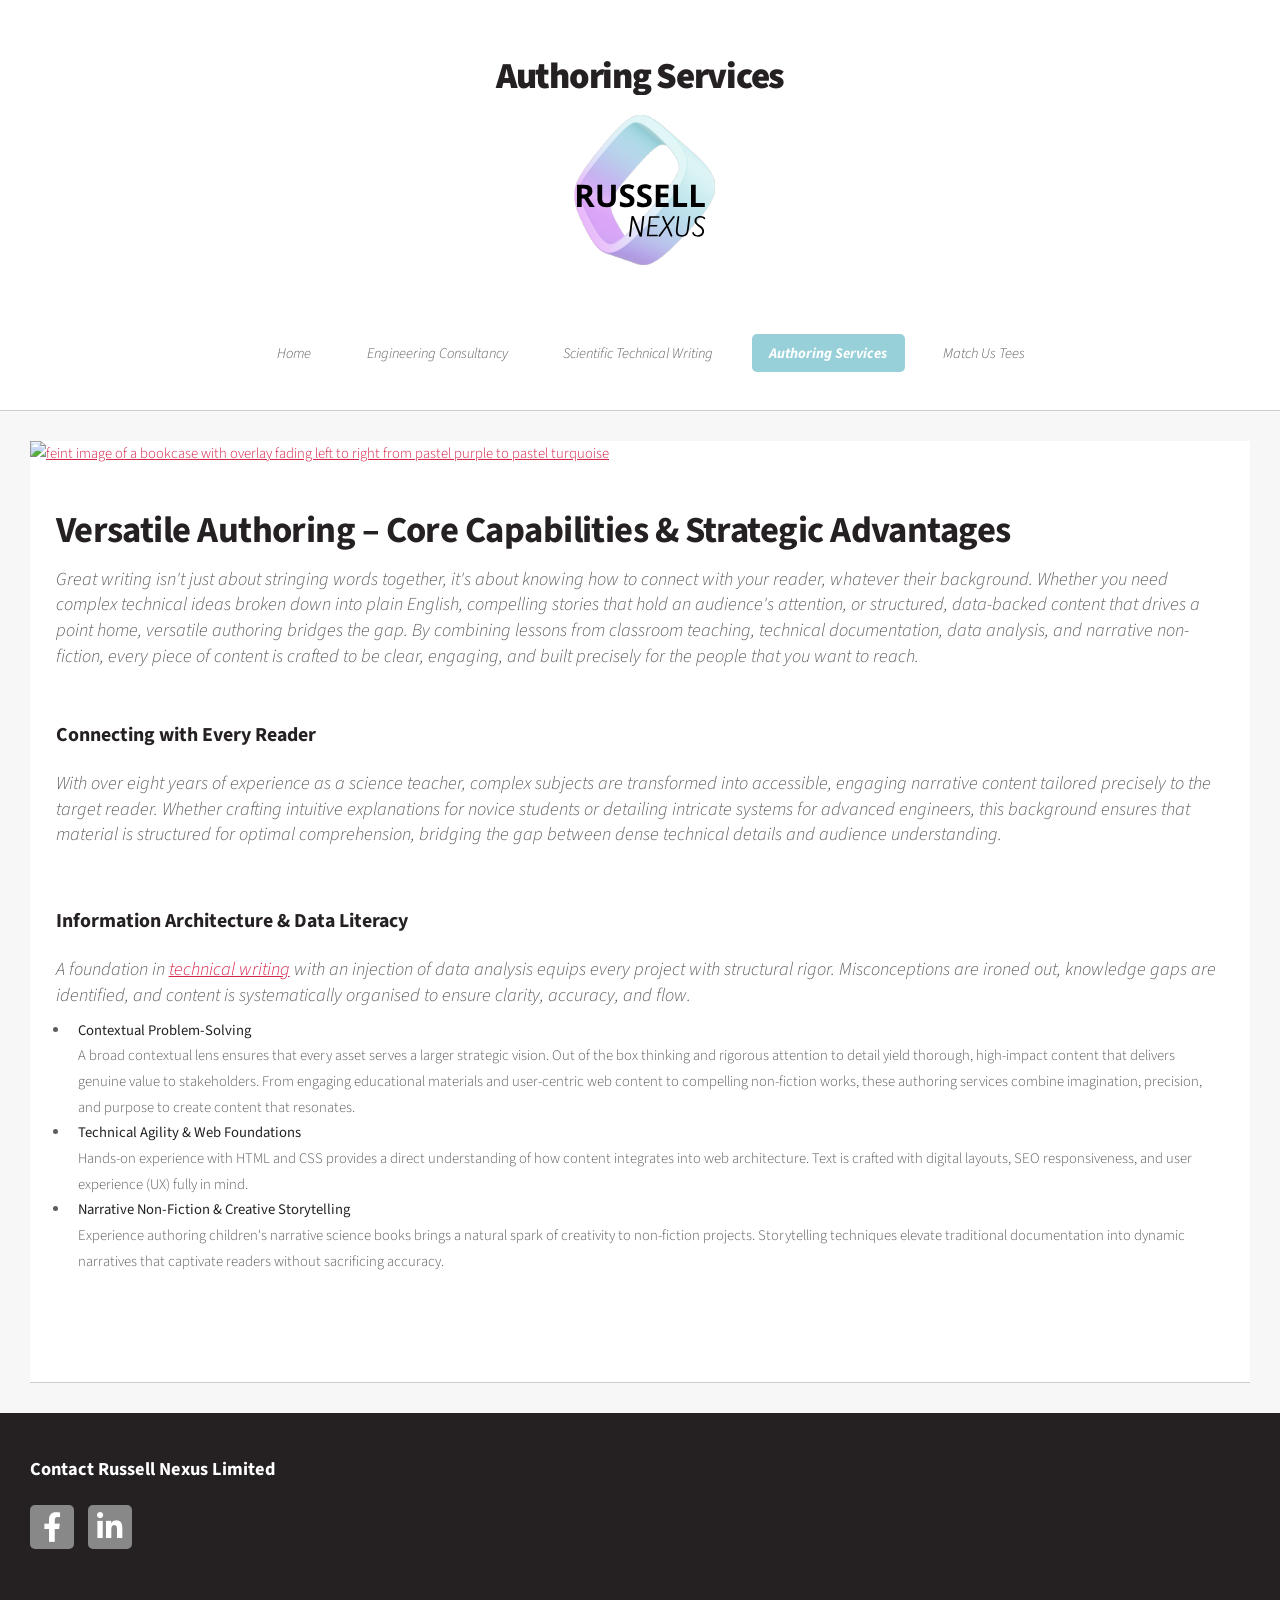
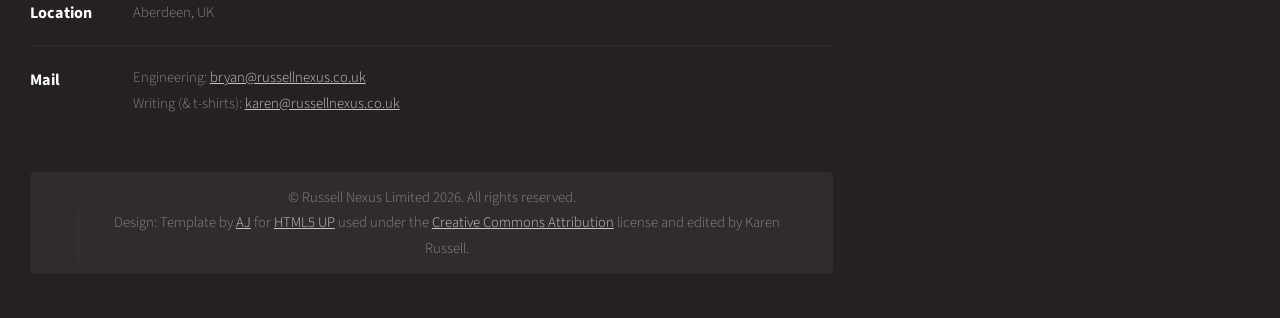
==== authoring.html @ a096c8e8 "10:20 29th Aug" ====
<!DOCTYPE HTML>
<!--
	Dopetrope by HTML5 UP
	html5up.net | @ajlkn
	Free for personal and commercial use under the CCA 3.0 license (html5up.net/license)
-->
<html>
	<head>
		<title>Authoring Services</title>
		<link rel="icon" type="image/svg" href="/images/RussellNexusLogo-SVG.svg">
		<meta charset="utf-8" />
		<meta name="viewport" content="width=device-width, initial-scale=1, user-scalable=no" />
		<link rel="stylesheet" href="assets/css/main.css" />
	</head>
	<body class="authoring is-preload">
		<div id="page-wrapper">

			<!-- Header -->
				<section id="header">

					<!-- Logo -->
						<h1>Authoring Services</h1>
						<img src="images/RussellNexusLogo-SVG.svg" alt="Russell Nexus Limited Logo (a 3d square loop that is purple and pink on one edge and blends into green blue on the opposing edge. The company name is overlayed written in black)" width="200" height="200" style="max-width: 100%; height: auto;">
						

					<!-- Nav -->
						<nav id="nav">
							<ul>
								<li><a href="index.html">Home</a></li>
							<!--	<li>
									<a href="#">Dropdown</a>
									<ul>
										<li><a href="#">Lorem ipsum dolor</a></li>
										<li><a href="#">Magna phasellus</a></li>
										<li><a href="#">Etiam dolore nisl</a></li>
										<li>
											<a href="#">Phasellus consequat</a>
											<ul>
												<li><a href="#">Magna phasellus</a></li>
												<li><a href="#">Etiam dolore nisl</a></li>
												<li><a href="#">Veroeros feugiat</a></li>
												<li><a href="#">Nisl sed aliquam</a></li>
												<li><a href="#">Dolore adipiscing</a></li>
											</ul>
										</li>
										<li><a href="#">Veroeros feugiat</a></li>
									</ul>
								</li>
							-->
							<li><a href="engineering.html">Engineering Consultancy</a></li>
							<li><a href="techwriting.html">Scientific Technical Writing</a></li>
							<li class="current"><a href="authoring.html">Authoring Services</a></li>
							<li><a href="matchustees.html">Match Us Tees</a></li>
							</ul>
						</nav>

				</section>

			<!-- Main -->
				<section id="main">
					<div class="container">

						<!-- Content -->
							<article class="box post">
								<a href="#" class="image featured"><img src="images/authpic.svg" alt="feint image of a bookcase with overlay fading left to right from pastel purple to pastel turquoise" /></a>
								<header>
									<h2>Versatile Authoring – Core Capabilities & Strategic Advantages</h2>
									<p>Great writing isn't just about stringing words together, it's about knowing how to connect with your reader, whatever their background. Whether you need complex technical ideas broken down into plain English, compelling stories that hold an audience's attention, or structured, data-backed content that drives a point home, versatile authoring bridges the gap. By combining lessons from classroom teaching, technical documentation, data analysis, and narrative non-fiction, every piece of content is crafted to be clear, engaging, and built precisely for the people that you want to reach.</p>
								</header>
								
								<section>
									<header>
										<h3>Connecting with Every Reader</h3>
										<p>With over eight years of experience as a science teacher, complex subjects are transformed into accessible, engaging narrative content tailored precisely to the target reader. Whether crafting intuitive explanations for novice students or detailing intricate systems for advanced engineers, this background ensures that material is structured for optimal comprehension, bridging the gap between dense technical details and audience understanding.</p>
									</header>
									
								</section>
								<section>
									<header>
										<h3>Information Architecture & Data Literacy</h3>
										<p>A foundation in <a href="techwriting.html">technical writing</a> with an injection of data analysis equips every project with structural rigor. Misconceptions are ironed out, knowledge gaps are identified, and content is systematically organised to ensure clarity, accuracy, and flow.
											<ul><li><b>Contextual Problem-Solving</b><br>
												A broad contextual lens ensures that every asset serves a larger strategic vision. Out of the box thinking and rigorous attention to detail yield thorough, high-impact content that delivers genuine value to stakeholders.
												From engaging educational materials and user-centric web content to compelling non-fiction works, these authoring services combine imagination, precision, and purpose to create content that resonates.
												</li>
												<li><b>Technical Agility & Web Foundations</b><br>
												Hands-on experience with HTML and CSS provides a direct understanding of how content integrates into web architecture. Text is crafted with digital layouts, SEO responsiveness, and user experience (UX) fully in mind.</li>
												<li><b>Narrative Non-Fiction & Creative Storytelling</b><br>
												Experience authoring children's narrative science books brings a natural spark of creativity to non-fiction projects. Storytelling techniques elevate traditional documentation into dynamic narratives that captivate readers without sacrificing accuracy.</li></ul>
										</p>
									</header>
									
								</section>
							</article>

					</div>
				</section>

			<!-- Footer -->
				<section id="footer">
					<div class="container">
						<div class="row">
							<div class="col-8 col-12-medium">
								<!--
								<section>
									<header>
										<h2>Blandit nisl adipiscing</h2>
									</header>
									<ul class="dates">
										<li>
											<span class="date">Jan <strong>27</strong></span>
											<h3><a href="#">Lorem dolor sit amet veroeros</a></h3>
											<p>Ipsum dolor sit amet veroeros consequat blandit ipsum phasellus lorem consequat etiam.</p>
										</li>
										<li>
											<span class="date">Jan <strong>23</strong></span>
											<h3><a href="#">Ipsum sed blandit nisl consequat</a></h3>
											<p>Blandit phasellus lorem ipsum dolor tempor sapien tortor hendrerit adipiscing feugiat lorem.</p>
										</li>
										<li>
											<span class="date">Jan <strong>15</strong></span>
											<h3><a href="#">Magna tempus lorem feugiat</a></h3>
											<p>Dolore consequat sed phasellus lorem sed etiam nullam dolor etiam sed amet sit consequat.</p>
										</li>
										<li>
											<span class="date">Jan <strong>12</strong></span>
											<h3><a href="#">Dolore tempus ipsum feugiat nulla</a></h3>
											<p>Feugiat lorem dolor sed nullam tempus lorem ipsum dolor sit amet nullam consequat.</p>
										</li>
										<li>
											<span class="date">Jan <strong>10</strong></span>
											<h3><a href="#">Blandit tempus aliquam?</a></h3>
											<p>Feugiat sed tempus blandit tempus adipiscing nisl lorem ipsum dolor sit amet dolore.</p>
										</li>
									</ul>
								</section>
							</div>
							<div class="col-4 col-12-medium">
								<section>
									<header>
										<h2>What's this all about?</h2>
									</header>
									<a href="#" class="image featured"><img src="images/pic10.jpg" alt="" /></a>
									<p>
										This is <strong>Dopetrope</strong> a free, fully responsive HTML5 site template by
										<a href="http://twitter.com/ajlkn">AJ</a> for <a href="http://html5up.net/">HTML5 UP</a> It's released for free under
										the <a href="http://html5up.net/license/">Creative Commons Attribution</a> license so feel free to use it for any personal or commercial project &ndash; just don't forget to credit us!
									</p>
									<footer>
										<ul class="actions">
											<li><a href="#" class="button">Find out more</a></li>
										</ul>
									</footer>
								</section>
							</div>
							<div class="col-4 col-6-medium col-12-small">
								<section>
									<header>
										<h2>Tempus consequat</h2>
									</header>
									<ul class="divided">
										<li><a href="#">Lorem ipsum dolor sit amet sit veroeros</a></li>
										<li><a href="#">Sed et blandit consequat sed tlorem blandit</a></li>
										<li><a href="#">Adipiscing feugiat phasellus sed tempus</a></li>
										<li><a href="#">Hendrerit tortor vitae mattis tempor sapien</a></li>
										<li><a href="#">Sem feugiat sapien id suscipit magna felis nec</a></li>
										<li><a href="#">Elit class aptent taciti sociosqu ad litora</a></li>
									</ul>
								</section>
							</div>
							<div class="col-4 col-6-medium col-12-small">
								<section>
									<header>
										<h2>Ipsum et phasellus</h2>
									</header>
									<ul class="divided">
										<li><a href="#">Lorem ipsum dolor sit amet sit veroeros</a></li>
										<li><a href="#">Sed et blandit consequat sed tlorem blandit</a></li>
										<li><a href="#">Adipiscing feugiat phasellus sed tempus</a></li>
										<li><a href="#">Hendrerit tortor vitae mattis tempor sapien</a></li>
										<li><a href="#">Sem feugiat sapien id suscipit magna felis nec</a></li>
										<li><a href="#">Elit class aptent taciti sociosqu ad litora</a></li>
									</ul>
								</section>
							</div>
						
							-->
							<section>
								<header>
									<h2>Contact Russell Nexus Limited</h2>
								</header>
								<ul class="social">
									<li><a class="icon brands fa-facebook-f" href="#"><span class="label">Facebook</span></a></li>
									<li><a class="icon brands fa-linkedin-in" href="#"><span class="label">LinkedIn</span></a></li>
								</ul>
								<ul class="contact">
									<li>
										<h3>Location</h3>
										<p>Aberdeen, UK
										</p>
									</li>
									<li>
										<h3>Mail</h3>
										<p>Engineering: <a href="mailto:bryan@russellnexus.co.uk?subject=Enquiry">bryan@russellnexus.co.uk</a></p>
										<p>Writing (& t-shirts): <a href="mailto:karen@russellnexus.co.uk?subject=Enquiry">karen@russellnexus.co.uk</a></p>
									</li>
									
								</ul>
							</section>
							
							<div class="col-12">

								<!-- Copyright -->
								<div id="copyright">
									<ul class="links">
										<li>&copy; Russell Nexus Limited 2026. All rights reserved.</li><li>Design: Template by
											<a href="http://twitter.com/ajlkn">AJ</a> for <a href="http://html5up.net/">HTML5 UP</a> used under
											the <a href="http://html5up.net/license/">Creative Commons Attribution</a> license and edited by Karen Russell.</a></li>
									</ul>
								</div>

							</div>
						</div>
					</div>
				</section>

		</div>

		<!-- Scripts -->
			<script src="assets/js/jquery.min.js"></script>
			<script src="assets/js/jquery.dropotron.min.js"></script>
			<script src="assets/js/browser.min.js"></script>
			<script src="assets/js/breakpoints.min.js"></script>
			<script src="assets/js/util.js"></script>
			<script src="assets/js/main.js"></script>

	</body>
</html>
---- assets/css/main.css ----
@import url("fontawesome-all.min.css");
@import url("https://fonts.googleapis.com/css?family=Source+Sans+Pro:300,400,700,900,300italic");

/*
	Dopetrope by HTML5 UP
	html5up.net | @ajlkn
	Free for personal and commercial use under the CCA 3.0 license (html5up.net/license)
*/

html, body, div, span, applet, object,
iframe, h1, h2, h3, h4, h5, h6, p, blockquote,
pre, a, abbr, acronym, address, big, cite,
code, del, dfn, em, img, ins, kbd, q, s, samp,
small, strike, strong, sub, sup, tt, var, b,
u, i, center, dl, dt, dd, ol, ul, li, fieldset,
form, label, legend, table, caption, tbody,
tfoot, thead, tr, th, td, article, aside,
canvas, details, embed, figure, figcaption,
footer, header, hgroup, menu, nav, output, ruby,
section, summary, time, mark, audio, video {
	margin: 0;
	padding: 0;
	border: 0;
	font-size: 100%;
	font: inherit;
	vertical-align: baseline;}

article, aside, details, figcaption, figure,
footer, header, hgroup, menu, nav, section {
	display: block;}

body {
	line-height: 1;
}

ol, ul {
	list-style: none;
}

blockquote, q {
	quotes: none;
}

	blockquote:before, blockquote:after, q:before, q:after {
		content: '';
		content: none;
	}

table {
	border-collapse: collapse;
	border-spacing: 0;
}

body {
	-webkit-text-size-adjust: none;
}

mark {
	background-color: transparent;
	color: inherit;
}

input::-moz-focus-inner {
	border: 0;
	padding: 0;
}

input, select, textarea {
	-moz-appearance: none;
	-webkit-appearance: none;
	-ms-appearance: none;
	appearance: none;
}

/* Basic */

	html {
		box-sizing: border-box;
	}

	*, *:before, *:after {
		box-sizing: inherit;
	}

	body {
		background: #252122;
		background-image: url("images/bg02.png");
	}

		body.is-preload *, body.is-preload *:before, body.is-preload *:after {
			-moz-animation: none !important;
			-webkit-animation: none !important;
			-ms-animation: none !important;
			animation: none !important;
			-moz-transition: none !important;
			-webkit-transition: none !important;
			-ms-transition: none !important;
			transition: none !important;
		}

	body, input, textarea, select {
		font-family: 'Source Sans Pro';
		font-weight: 300;
		color: #5d5d5d;
		font-size: 14pt;
		line-height: 1.75em;
	}

	strong, b {
		color: #252122;
		font-weight: 400;
	}

	i, em {
		font-style: italic;
	}

	sub {
		position: relative;
		top: 0.5em;
		font-size: 0.8em;
	}

	sup {
		position: relative;
		top: -0.5em;
		font-size: 0.8em;
	}

	blockquote {
		border-left: solid 0.75em #dddddd;
		padding: 1em 0 1em 1.5em;
		font-style: italic;
	}

	h1, h2, h3, h4, h5, h6 {
		color: #252122;
		font-weight: 700;
	}

	h1 a, h2 a, h3 a, h4 a, h5 a, h6 a {
		color: inherit;
		text-decoration: none;
	}

	h2 {
		font-size: 1.5em;
	}

	h3 {
		font-size: 1.35em;
	}

	a {
		color: #d52349;
		text-decoration: underline;
	}

		a:hover {
			text-decoration: none;
		}

	br.clear {
		clear: both;
	}

	hr {
		border: 0;
		border-top: solid 1px #dddddd;
		height: 1px;
		margin: 2em 0 2em 0;
	}

	p, ul, ol, dl, table {
		margin-bottom: 2em;
	}

/* Container */

	.container {
		margin: 0 auto;
		max-width: 100%;
		width: 70em;
	}

		@media screen and (max-width: 1680px) {

			.container {
				width: 70em;
			}

		}

		@media screen and (max-width: 1280px) {

			.container {
				width: calc(100% - 60px);
			}

		}

		@media screen and (max-width: 980px) {

			.container {
				width: calc(100% - 80px);
			}

		}

		@media screen and (max-width: 736px) {

			.container {
				width: calc(100% - 40px);
			}

		}

/* Row */

	.row {
		display: flex;
		flex-wrap: wrap;
		box-sizing: border-box;
		align-items: stretch;
	}

		.row > * {
			box-sizing: border-box;
		}

		.row.gtr-uniform > * > :last-child {
			margin-bottom: 0;
		}

		.row.aln-left {
			justify-content: flex-start;
		}

		.row.aln-center {
			justify-content: center;
		}

		.row.aln-right {
			justify-content: flex-end;
		}

		.row.aln-top {
			align-items: flex-start;
		}

		.row.aln-middle {
			align-items: center;
		}

		.row.aln-bottom {
			align-items: flex-end;
		}

		.row > .imp {
			order: -1;
		}

		.row > .col-1 {
			width: 8.33333%;
		}

		.row > .off-1 {
			margin-left: 8.33333%;
		}

		.row > .col-2 {
			width: 16.66667%;
		}

		.row > .off-2 {
			margin-left: 16.66667%;
		}

		.row > .col-3 {
			width: 25%;
		}

		.row > .off-3 {
			margin-left: 25%;
		}

		.row > .col-4 {
			width: 33.33333%;
		}

		.row > .off-4 {
			margin-left: 33.33333%;
		}

		.row > .col-5 {
			width: 41.66667%;
		}

		.row > .off-5 {
			margin-left: 41.66667%;
		}

		.row > .col-6 {
			width: 50%;
		}

		.row > .off-6 {
			margin-left: 50%;
		}

		.row > .col-7 {
			width: 58.33333%;
		}

		.row > .off-7 {
			margin-left: 58.33333%;
		}

		.row > .col-8 {
			width: 66.66667%;
		}

		.row > .off-8 {
			margin-left: 66.66667%;
		}

		.row > .col-9 {
			width: 75%;
		}

		.row > .off-9 {
			margin-left: 75%;
		}

		.row > .col-10 {
			width: 83.33333%;
		}

		.row > .off-10 {
			margin-left: 83.33333%;
		}

		.row > .col-11 {
			width: 91.66667%;
		}

		.row > .off-11 {
			margin-left: 91.66667%;
		}

		.row > .col-12 {
			width: 100%;
		}

		.row > .off-12 {
			margin-left: 100%;
		}

		.row.gtr-0 {
			margin-top: 0px;
			margin-left: 0px;
		}

			.row.gtr-0 > * {
				padding: 0px 0 0 0px;
			}

			.row.gtr-0.gtr-uniform {
				margin-top: 0px;
			}

				.row.gtr-0.gtr-uniform > * {
					padding-top: 0px;
				}

		.row.gtr-25 {
			margin-top: -12.5px;
			margin-left: -12.5px;
		}

			.row.gtr-25 > * {
				padding: 12.5px 0 0 12.5px;
			}

			.row.gtr-25.gtr-uniform {
				margin-top: -12.5px;
			}

				.row.gtr-25.gtr-uniform > * {
					padding-top: 12.5px;
				}

		.row.gtr-50 {
			margin-top: -25px;
			margin-left: -25px;
		}

			.row.gtr-50 > * {
				padding: 25px 0 0 25px;
			}

			.row.gtr-50.gtr-uniform {
				margin-top: -25px;
			}

				.row.gtr-50.gtr-uniform > * {
					padding-top: 25px;
				}

		.row {
			margin-top: -50px;
			margin-left: -50px;
		}

			.row > * {
				padding: 50px 0 0 50px;
			}

			.row.gtr-uniform {
				margin-top: -50px;
			}

				.row.gtr-uniform > * {
					padding-top: 50px;
				}

		.row.gtr-150 {
			margin-top: -75px;
			margin-left: -75px;
		}

			.row.gtr-150 > * {
				padding: 75px 0 0 75px;
			}

			.row.gtr-150.gtr-uniform {
				margin-top: -75px;
			}

				.row.gtr-150.gtr-uniform > * {
					padding-top: 75px;
				}

		.row.gtr-200 {
			margin-top: -100px;
			margin-left: -100px;
		}

			.row.gtr-200 > * {
				padding: 100px 0 0 100px;
			}

			.row.gtr-200.gtr-uniform {
				margin-top: -100px;
			}

				.row.gtr-200.gtr-uniform > * {
					padding-top: 100px;
				}

		@media screen and (max-width: 1680px) {

			.row {
				display: flex;
				flex-wrap: wrap;
				box-sizing: border-box;
				align-items: stretch;
			}

				.row > * {
					box-sizing: border-box;
				}

				.row.gtr-uniform > * > :last-child {
					margin-bottom: 0;
				}

				.row.aln-left {
					justify-content: flex-start;
				}

				.row.aln-center {
					justify-content: center;
				}

				.row.aln-right {
					justify-content: flex-end;
				}

				.row.aln-top {
					align-items: flex-start;
				}

				.row.aln-middle {
					align-items: center;
				}

				.row.aln-bottom {
					align-items: flex-end;
				}

				.row > .imp-xlarge {
					order: -1;
				}

				.row > .col-1-xlarge {
					width: 8.33333%;
				}

				.row > .off-1-xlarge {
					margin-left: 8.33333%;
				}

				.row > .col-2-xlarge {
					width: 16.66667%;
				}

				.row > .off-2-xlarge {
					margin-left: 16.66667%;
				}

				.row > .col-3-xlarge {
					width: 25%;
				}

				.row > .off-3-xlarge {
					margin-left: 25%;
				}

				.row > .col-4-xlarge {
					width: 33.33333%;
				}

				.row > .off-4-xlarge {
					margin-left: 33.33333%;
				}

				.row > .col-5-xlarge {
					width: 41.66667%;
				}

				.row > .off-5-xlarge {
					margin-left: 41.66667%;
				}

				.row > .col-6-xlarge {
					width: 50%;
				}

				.row > .off-6-xlarge {
					margin-left: 50%;
				}

				.row > .col-7-xlarge {
					width: 58.33333%;
				}

				.row > .off-7-xlarge {
					margin-left: 58.33333%;
				}

				.row > .col-8-xlarge {
					width: 66.66667%;
				}

				.row > .off-8-xlarge {
					margin-left: 66.66667%;
				}

				.row > .col-9-xlarge {
					width: 75%;
				}

				.row > .off-9-xlarge {
					margin-left: 75%;
				}

				.row > .col-10-xlarge {
					width: 83.33333%;
				}

				.row > .off-10-xlarge {
					margin-left: 83.33333%;
				}

				.row > .col-11-xlarge {
					width: 91.66667%;
				}

				.row > .off-11-xlarge {
					margin-left: 91.66667%;
				}

				.row > .col-12-xlarge {
					width: 100%;
				}

				.row > .off-12-xlarge {
					margin-left: 100%;
				}

				.row.gtr-0 {
					margin-top: 0px;
					margin-left: 0px;
				}

					.row.gtr-0 > * {
						padding: 0px 0 0 0px;
					}

					.row.gtr-0.gtr-uniform {
						margin-top: 0px;
					}

						.row.gtr-0.gtr-uniform > * {
							padding-top: 0px;
						}

				.row.gtr-25 {
					margin-top: -12.5px;
					margin-left: -12.5px;
				}

					.row.gtr-25 > * {
						padding: 12.5px 0 0 12.5px;
					}

					.row.gtr-25.gtr-uniform {
						margin-top: -12.5px;
					}

						.row.gtr-25.gtr-uniform > * {
							padding-top: 12.5px;
						}

				.row.gtr-50 {
					margin-top: -25px;
					margin-left: -25px;
				}

					.row.gtr-50 > * {
						padding: 25px 0 0 25px;
					}

					.row.gtr-50.gtr-uniform {
						margin-top: -25px;
					}

						.row.gtr-50.gtr-uniform > * {
							padding-top: 25px;
						}

				.row {
					margin-top: -50px;
					margin-left: -50px;
				}

					.row > * {
						padding: 50px 0 0 50px;
					}

					.row.gtr-uniform {
						margin-top: -50px;
					}

						.row.gtr-uniform > * {
							padding-top: 50px;
						}

				.row.gtr-150 {
					margin-top: -75px;
					margin-left: -75px;
				}

					.row.gtr-150 > * {
						padding: 75px 0 0 75px;
					}

					.row.gtr-150.gtr-uniform {
						margin-top: -75px;
					}

						.row.gtr-150.gtr-uniform > * {
							padding-top: 75px;
						}

				.row.gtr-200 {
					margin-top: -100px;
					margin-left: -100px;
				}

					.row.gtr-200 > * {
						padding: 100px 0 0 100px;
					}

					.row.gtr-200.gtr-uniform {
						margin-top: -100px;
					}

						.row.gtr-200.gtr-uniform > * {
							padding-top: 100px;
						}

		}

		@media screen and (max-width: 1280px) {

			.row {
				display: flex;
				flex-wrap: wrap;
				box-sizing: border-box;
				align-items: stretch;
			}

				.row > * {
					box-sizing: border-box;
				}

				.row.gtr-uniform > * > :last-child {
					margin-bottom: 0;
				}

				.row.aln-left {
					justify-content: flex-start;
				}

				.row.aln-center {
					justify-content: center;
				}

				.row.aln-right {
					justify-content: flex-end;
				}

				.row.aln-top {
					align-items: flex-start;
				}

				.row.aln-middle {
					align-items: center;
				}

				.row.aln-bottom {
					align-items: flex-end;
				}

				.row > .imp-large {
					order: -1;
				}

				.row > .col-1-large {
					width: 8.33333%;
				}

				.row > .off-1-large {
					margin-left: 8.33333%;
				}

				.row > .col-2-large {
					width: 16.66667%;
				}

				.row > .off-2-large {
					margin-left: 16.66667%;
				}

				.row > .col-3-large {
					width: 25%;
				}

				.row > .off-3-large {
					margin-left: 25%;
				}

				.row > .col-4-large {
					width: 33.33333%;
				}

				.row > .off-4-large {
					margin-left: 33.33333%;
				}

				.row > .col-5-large {
					width: 41.66667%;
				}

				.row > .off-5-large {
					margin-left: 41.66667%;
				}

				.row > .col-6-large {
					width: 50%;
				}

				.row > .off-6-large {
					margin-left: 50%;
				}

				.row > .col-7-large {
					width: 58.33333%;
				}

				.row > .off-7-large {
					margin-left: 58.33333%;
				}

				.row > .col-8-large {
					width: 66.66667%;
				}

				.row > .off-8-large {
					margin-left: 66.66667%;
				}

				.row > .col-9-large {
					width: 75%;
				}

				.row > .off-9-large {
					margin-left: 75%;
				}

				.row > .col-10-large {
					width: 83.33333%;
				}

				.row > .off-10-large {
					margin-left: 83.33333%;
				}

				.row > .col-11-large {
					width: 91.66667%;
				}

				.row > .off-11-large {
					margin-left: 91.66667%;
				}

				.row > .col-12-large {
					width: 100%;
				}

				.row > .off-12-large {
					margin-left: 100%;
				}

				.row.gtr-0 {
					margin-top: 0px;
					margin-left: 0px;
				}

					.row.gtr-0 > * {
						padding: 0px 0 0 0px;
					}

					.row.gtr-0.gtr-uniform {
						margin-top: 0px;
					}

						.row.gtr-0.gtr-uniform > * {
							padding-top: 0px;
						}

				.row.gtr-25 {
					margin-top: -7.5px;
					margin-left: -7.5px;
				}

					.row.gtr-25 > * {
						padding: 7.5px 0 0 7.5px;
					}

					.row.gtr-25.gtr-uniform {
						margin-top: -7.5px;
					}

						.row.gtr-25.gtr-uniform > * {
							padding-top: 7.5px;
						}

				.row.gtr-50 {
					margin-top: -15px;
					margin-left: -15px;
				}

					.row.gtr-50 > * {
						padding: 15px 0 0 15px;
					}

					.row.gtr-50.gtr-uniform {
						margin-top: -15px;
					}

						.row.gtr-50.gtr-uniform > * {
							padding-top: 15px;
						}

				.row {
					margin-top: -30px;
					margin-left: -30px;
				}

					.row > * {
						padding: 30px 0 0 30px;
					}

					.row.gtr-uniform {
						margin-top: -30px;
					}

						.row.gtr-uniform > * {
							padding-top: 30px;
						}

				.row.gtr-150 {
					margin-top: -45px;
					margin-left: -45px;
				}

					.row.gtr-150 > * {
						padding: 45px 0 0 45px;
					}

					.row.gtr-150.gtr-uniform {
						margin-top: -45px;
					}

						.row.gtr-150.gtr-uniform > * {
							padding-top: 45px;
						}

				.row.gtr-200 {
					margin-top: -60px;
					margin-left: -60px;
				}

					.row.gtr-200 > * {
						padding: 60px 0 0 60px;
					}

					.row.gtr-200.gtr-uniform {
						margin-top: -60px;
					}

						.row.gtr-200.gtr-uniform > * {
							padding-top: 60px;
						}

		}

		@media screen and (max-width: 980px) {

			.row {
				display: flex;
				flex-wrap: wrap;
				box-sizing: border-box;
				align-items: stretch;
			}

				.row > * {
					box-sizing: border-box;
				}

				.row.gtr-uniform > * > :last-child {
					margin-bottom: 0;
				}

				.row.aln-left {
					justify-content: flex-start;
				}

				.row.aln-center {
					justify-content: center;
				}

				.row.aln-right {
					justify-content: flex-end;
				}

				.row.aln-top {
					align-items: flex-start;
				}

				.row.aln-middle {
					align-items: center;
				}

				.row.aln-bottom {
					align-items: flex-end;
				}

				.row > .imp-medium {
					order: -1;
				}

				.row > .col-1-medium {
					width: 8.33333%;
				}

				.row > .off-1-medium {
					margin-left: 8.33333%;
				}

				.row > .col-2-medium {
					width: 16.66667%;
				}

				.row > .off-2-medium {
					margin-left: 16.66667%;
				}

				.row > .col-3-medium {
					width: 25%;
				}

				.row > .off-3-medium {
					margin-left: 25%;
				}

				.row > .col-4-medium {
					width: 33.33333%;
				}

				.row > .off-4-medium {
					margin-left: 33.33333%;
				}

				.row > .col-5-medium {
					width: 41.66667%;
				}

				.row > .off-5-medium {
					margin-left: 41.66667%;
				}

				.row > .col-6-medium {
					width: 50%;
				}

				.row > .off-6-medium {
					margin-left: 50%;
				}

				.row > .col-7-medium {
					width: 58.33333%;
				}

				.row > .off-7-medium {
					margin-left: 58.33333%;
				}

				.row > .col-8-medium {
					width: 66.66667%;
				}

				.row > .off-8-medium {
					margin-left: 66.66667%;
				}

				.row > .col-9-medium {
					width: 75%;
				}

				.row > .off-9-medium {
					margin-left: 75%;
				}

				.row > .col-10-medium {
					width: 83.33333%;
				}

				.row > .off-10-medium {
					margin-left: 83.33333%;
				}

				.row > .col-11-medium {
					width: 91.66667%;
				}

				.row > .off-11-medium {
					margin-left: 91.66667%;
				}

				.row > .col-12-medium {
					width: 100%;
				}

				.row > .off-12-medium {
					margin-left: 100%;
				}

				.row.gtr-0 {
					margin-top: 0px;
					margin-left: 0px;
				}

					.row.gtr-0 > * {
						padding: 0px 0 0 0px;
					}

					.row.gtr-0.gtr-uniform {
						margin-top: 0px;
					}

						.row.gtr-0.gtr-uniform > * {
							padding-top: 0px;
						}

				.row.gtr-25 {
					margin-top: -10px;
					margin-left: -10px;
				}

					.row.gtr-25 > * {
						padding: 10px 0 0 10px;
					}

					.row.gtr-25.gtr-uniform {
						margin-top: -10px;
					}

						.row.gtr-25.gtr-uniform > * {
							padding-top: 10px;
						}

				.row.gtr-50 {
					margin-top: -20px;
					margin-left: -20px;
				}

					.row.gtr-50 > * {
						padding: 20px 0 0 20px;
					}

					.row.gtr-50.gtr-uniform {
						margin-top: -20px;
					}

						.row.gtr-50.gtr-uniform > * {
							padding-top: 20px;
						}

				.row {
					margin-top: -40px;
					margin-left: -40px;
				}

					.row > * {
						padding: 40px 0 0 40px;
					}

					.row.gtr-uniform {
						margin-top: -40px;
					}

						.row.gtr-uniform > * {
							padding-top: 40px;
						}

				.row.gtr-150 {
					margin-top: -60px;
					margin-left: -60px;
				}

					.row.gtr-150 > * {
						padding: 60px 0 0 60px;
					}

					.row.gtr-150.gtr-uniform {
						margin-top: -60px;
					}

						.row.gtr-150.gtr-uniform > * {
							padding-top: 60px;
						}

				.row.gtr-200 {
					margin-top: -80px;
					margin-left: -80px;
				}

					.row.gtr-200 > * {
						padding: 80px 0 0 80px;
					}

					.row.gtr-200.gtr-uniform {
						margin-top: -80px;
					}

						.row.gtr-200.gtr-uniform > * {
							padding-top: 80px;
						}

		}

		@media screen and (max-width: 736px) {

			.row {
				display: flex;
				flex-wrap: wrap;
				box-sizing: border-box;
				align-items: stretch;
			}

				.row > * {
					box-sizing: border-box;
				}

				.row.gtr-uniform > * > :last-child {
					margin-bottom: 0;
				}

				.row.aln-left {
					justify-content: flex-start;
				}

				.row.aln-center {
					justify-content: center;
				}

				.row.aln-right {
					justify-content: flex-end;
				}

				.row.aln-top {
					align-items: flex-start;
				}

				.row.aln-middle {
					align-items: center;
				}

				.row.aln-bottom {
					align-items: flex-end;
				}

				.row > .imp-small {
					order: -1;
				}

				.row > .col-1-small {
					width: 8.33333%;
				}

				.row > .off-1-small {
					margin-left: 8.33333%;
				}

				.row > .col-2-small {
					width: 16.66667%;
				}

				.row > .off-2-small {
					margin-left: 16.66667%;
				}

				.row > .col-3-small {
					width: 25%;
				}

				.row > .off-3-small {
					margin-left: 25%;
				}

				.row > .col-4-small {
					width: 33.33333%;
				}

				.row > .off-4-small {
					margin-left: 33.33333%;
				}

				.row > .col-5-small {
					width: 41.66667%;
				}

				.row > .off-5-small {
					margin-left: 41.66667%;
				}

				.row > .col-6-small {
					width: 50%;
				}

				.row > .off-6-small {
					margin-left: 50%;
				}

				.row > .col-7-small {
					width: 58.33333%;
				}

				.row > .off-7-small {
					margin-left: 58.33333%;
				}

				.row > .col-8-small {
					width: 66.66667%;
				}

				.row > .off-8-small {
					margin-left: 66.66667%;
				}

				.row > .col-9-small {
					width: 75%;
				}

				.row > .off-9-small {
					margin-left: 75%;
				}

				.row > .col-10-small {
					width: 83.33333%;
				}

				.row > .off-10-small {
					margin-left: 83.33333%;
				}

				.row > .col-11-small {
					width: 91.66667%;
				}

				.row > .off-11-small {
					margin-left: 91.66667%;
				}

				.row > .col-12-small {
					width: 100%;
				}

				.row > .off-12-small {
					margin-left: 100%;
				}

				.row.gtr-0 {
					margin-top: 0px;
					margin-left: 0px;
				}

					.row.gtr-0 > * {
						padding: 0px 0 0 0px;
					}

					.row.gtr-0.gtr-uniform {
						margin-top: 0px;
					}

						.row.gtr-0.gtr-uniform > * {
							padding-top: 0px;
						}

				.row.gtr-25 {
					margin-top: -5px;
					margin-left: -5px;
				}

					.row.gtr-25 > * {
						padding: 5px 0 0 5px;
					}

					.row.gtr-25.gtr-uniform {
						margin-top: -5px;
					}

						.row.gtr-25.gtr-uniform > * {
							padding-top: 5px;
						}

				.row.gtr-50 {
					margin-top: -10px;
					margin-left: -10px;
				}

					.row.gtr-50 > * {
						padding: 10px 0 0 10px;
					}

					.row.gtr-50.gtr-uniform {
						margin-top: -10px;
					}

						.row.gtr-50.gtr-uniform > * {
							padding-top: 10px;
						}

				.row {
					margin-top: -20px;
					margin-left: -20px;
				}

					.row > * {
						padding: 20px 0 0 20px;
					}

					.row.gtr-uniform {
						margin-top: -20px;
					}

						.row.gtr-uniform > * {
							padding-top: 20px;
						}

				.row.gtr-150 {
					margin-top: -30px;
					margin-left: -30px;
				}

					.row.gtr-150 > * {
						padding: 30px 0 0 30px;
					}

					.row.gtr-150.gtr-uniform {
						margin-top: -30px;
					}

						.row.gtr-150.gtr-uniform > * {
							padding-top: 30px;
						}

				.row.gtr-200 {
					margin-top: -40px;
					margin-left: -40px;
				}

					.row.gtr-200 > * {
						padding: 40px 0 0 40px;
					}

					.row.gtr-200.gtr-uniform {
						margin-top: -40px;
					}

						.row.gtr-200.gtr-uniform > * {
							padding-top: 40px;
						}

		}

/* Form */

	form label {
		display: block;
		color: #252122;
		font-weight: 400;
		margin: 0 0 0.5em 0;
	}

	form input[type=text],
	form input[type=email],
	form input[type=password],
	form select,
	form textarea {
		-webkit-appearance: none;
		display: block;
		border: 0;
		padding: 0.75em 1em;
		font-size: 1em;
		border-radius: 5px;
		border: solid 1px #dddddd;
		background: #fff;
		width: 100%;
	}

		form input[type=text]:focus,
		form input[type=email]:focus,
		form input[type=password]:focus,
		form select:focus,
		form textarea:focus {
			box-shadow: inset 0px 0px 1px 1px #43bff0;
		}

	form textarea {
		height: 15em;
	}

	form ::-webkit-input-placeholder {
		color: #555 !important;
	}

	form :-moz-placeholder {
		color: #555 !important;
	}

	form ::-moz-placeholder {
		color: #555 !important;
	}

	form :-ms-input-placeholder {
		color: #555 !important;
	}

	form ::-moz-focus-inner {
		border: 0;
	}

/* Tables */

	table {
		width: 100%;
	}

		table tr {
			border-top: solid 1px #dddddd;
		}

			table tr:first-child {
				border-top: 0;
			}

		table td {
			padding: 0.5em 1em 0.5em 1em;
		}

		table th {
			text-align: left;
			padding: 0.5em 1em 0.5em 1em;
			font-weight: 700;
			margin: 0 0 1em 0;
		}

		table thead {
			border-bottom: solid 2px #dddddd;
		}

/* Section/Article */

	section, article {
		margin-bottom: 2.5em;
	}

		section > :last-child, section:last-child, article > :last-child, article:last-child {
			margin-bottom: 0;
		}

	header {
		margin: 0 0 1.5em 0;
	}

		header > p {
			display: block;
			font-style: italic;
			margin: 0.5em 0 0 0;
			padding-bottom: 0.5em;
		}

		header.major {
			position: relative;
			text-align: center;
			border-top: solid 1px #ccc;
			top: 1em;
			margin: 0 0 3em 0;
		}

			header.major h2 {
				background: #fff;
				position: relative;
				top: -0.65em;
				display: inline;
				margin: 0;
				padding: 0 1em 0 1em;
			}

	footer {
		margin: 2.25em 0 0 0;
	}

/* Box */

	.box {
		background: #ffffff;
		border-bottom: solid 1px #ccc;
		padding: 2.75em 1.75em 2.75em 1.75em;
	}

		.box .image.featured {
			position: relative;
			width: auto;
			left: 1.75em;
			top: 1.75em;
			margin: -4.5em 0 4.25em -3.5em;
		}

		.box.post header {
			padding-top: 1em;
			margin: 0 0 2em 0;
		}

		.box.post h2 {
			font-size: 2.5em;
			letter-spacing: -0.015em;
		}

		.box.post header > p {
			margin-top: 1.25em;
			font-size: 1.25em;
		}

		.box footer ul.actions {
			margin-bottom: 0;
		}

/* Button */

	input[type="button"],
	input[type="submit"],
	input[type="reset"],
	button,
	.button {
		-webkit-appearance: none;
		display: inline-block;
		text-decoration: none;
		cursor: pointer;
		border: 0;
		border-radius: 5px;
		background: #d52349;
		color: #fff !important;
		font-weight: 700;
		outline: 0;
		font-size: 1.1em;
		padding: 0.65em 1.5em 0.65em 1.5em;
		text-align: center;
		-moz-transition: background-color .25s ease-in-out;
		-webkit-transition: background-color .25s ease-in-out;
		-ms-transition: background-color .25s ease-in-out;
		transition: background-color .25s ease-in-out;
	}

		input[type="button"]:hover,
		input[type="submit"]:hover,
		input[type="reset"]:hover,
		button:hover,
		.button:hover {
			background: #e53359;
		}

		input[type="button"]:active,
		input[type="submit"]:active,
		input[type="reset"]:active,
		button:active,
		.button:active {
			background: #c51349;
		}

		input[type="button"].alt,
		input[type="submit"].alt,
		input[type="reset"].alt,
		button.alt,
		.button.alt {
			background: #252122;
		}

			input[type="button"].alt:hover,
			input[type="submit"].alt:hover,
			input[type="reset"].alt:hover,
			button.alt:hover,
			.button.alt:hover {
				background: #353132;
			}

			input[type="button"].alt:active,
			input[type="submit"].alt:active,
			input[type="reset"].alt:active,
			button.alt:active,
			.button.alt:active {
				background: #151112;
			}

		input[type="button"].icon:before,
		input[type="submit"].icon:before,
		input[type="reset"].icon:before,
		button.icon:before,
		.button.icon:before {
			opacity: 0.35;
			position: relative;
			top: 0.05em;
			margin-right: 0.75em;
		}

		input[type="button"].large,
		input[type="submit"].large,
		input[type="reset"].large,
		button.large,
		.button.large {
			font-size: 1.5em;
			padding: 0.75em 1.5em 0.75em 1.5em;
		}

/* Image */

	.image {
		display: inline-block;
		outline: 0;
	}

		.image img {
			display: block;
			width: 100%;
		}

		.image.centered {
			display: block;
			margin: 0 0 2em 0;
		}

			.image.centered img {
				margin: 0 auto;
				width: auto;
			}

		.image.featured {
			display: block;
			width: 100%;
			margin: 0 0 2em 0;
		}

		.image.left {
			float: left;
			margin: 0 2em 2em 0;
		}

/* List */

	ul {
		list-style: disc;
		padding-left: 1em;
	}

		ul li {
			padding-left: 0.5em;
		}

	ol {
		list-style: decimal;
		padding-left: 1.25em;
	}

		ol li {
			padding-left: 0.25em;
		}

/* Actions */

	ul.actions {
		list-style: none;
		padding-left: 0;
	}

		ul.actions li {
			display: inline-block;
			margin-left: 1em;
			padding-left: 0;
		}

			ul.actions li:first-child {
				margin-left: 0;
			}

/* Links */

	ul.links {
		list-style: none;
		padding-left: 0;
	}

		ul.links li {
			display: inline-block;
			border-left: solid 1px rgba(255, 255, 255, 0.05);
			padding: 0 0 0 1em;
			margin: 0 0 0 1em;
		}

			ul.links li:first-child {
				border-left: 0;
				padding-left: 0;
				margin-left: 0;
			}

/* Contact */

	ul.contact {
		list-style: none;
		padding-left: 0;
	}

		ul.contact li {
			position: relative;
			border-top: solid 1px #ddd;
			padding: 1.3em 0 1.3em 7em;
		}

			ul.contact li h3 {
				position: absolute;
				left: 0;
				top: 1.3em;
				font-size: 1.1em;
			}

			ul.contact li p {
				margin: 0;
			}

			ul.contact li:first-child {
				padding-top: 0;
				border-top: 0;
			}

				ul.contact li:first-child h3 {
					top: 0;
				}

/* Dates */

	ul.dates {
		list-style: none;
		padding-left: 0;
	}

		ul.dates li {
			position: relative;
			border-top: solid 1px #ddd;
			padding: 1.3em 0 1.3em 6.75em;
		}

		ul.dates .date {
			display: block;
			position: absolute;
			left: 0;
			top: 1.3em;
			background-color: #d52349;
			height: 3.5em;
			text-align: center;
			color: #fff;
			line-height: 1em;
			border-top-left-radius: 5px;
			border-bottom-left-radius: 5px;
			padding: 0.5em 0.75em 0 1em;
		}

			ul.dates .date:after {
				content: '';
				position: absolute;
				bottom: 0;
				right: -1.2em;
				border-left: solid 1.25em #d52349;
				border-top: solid 1.8em transparent;
				border-bottom: solid 1.8em transparent;
			}

			ul.dates .date strong {
				display: block;
				font-size: 1.75em;
				padding-top: 0.15em;
			}

		ul.dates h3 {
			font-size: 1.1em;
		}

		ul.dates p {
			margin: 0;
		}

		ul.dates li:first-child {
			border-top: 0;
			padding-top: 0;
		}

			ul.dates li:first-child .date {
				top: 0;
			}

/* Divided */

	ul.divided {
		list-style: none;
		padding-left: 0;
	}

		ul.divided li {
			border-top: solid 1px #ddd;
			padding: 1em 0 1em 0;
		}

			ul.divided li:first-child {
				border-top: 0;
				padding-top: 0;
			}

/* Social */

	ul.social {
		list-style: none;
		padding-left: 0;
		overflow: hidden;
		cursor: default;
		margin: 0 0 3.25em 0;
	}

		ul.social li {
			display: inline-block;
			padding-left: 0;
			margin-left: 0.75em;
		}

			ul.social li:first-child {
				margin-left: 0;
			}

			ul.social li a {
				display: inline-block;
				width: 3em;
				height: 3em;
				text-align: center;
				border-radius: 5px;
				background: #888;
				-moz-transition: background-color .25s ease-in-out;
				-webkit-transition: background-color .25s ease-in-out;
				-ms-transition: background-color .25s ease-in-out;
				transition: background-color .25s ease-in-out;
			}

				ul.social li a:before {
					color: #fff;
					font-size: 2em;
					line-height: 1.5em;
				}

				ul.social li a.fa-facebook {
					background: #3c5a98;
				}

					ul.social li a.fa-facebook:hover {
						background: #4c6aa8;
					}

				ul.social li a.fa-twitter {
					background: #2daae4;
				}

					ul.social li a.fa-twitter:hover {
						background: #3dbaf4;
					}

				ul.social li a.fa-dribbble {
					background: #c4376b;
				}

					ul.social li a.fa-dribbble:hover {
						background: #d4477b;
					}

				ul.social li a.fa-linkedin {
					background: #006599;
				}

					ul.social li a.fa-linkedin:hover {
						background: #1075a9;
					}

				ul.social li a.fa-tumblr {
					background: #2b4661;
				}

					ul.social li a.fa-tumblr:hover {
						background: #3b5671;
					}

				ul.social li a.fa-google-plus {
					background: #da2713;
				}

					ul.social li a.fa-google-plus:hover {
						background: #ea3723;
					}

/* Icons */

	.icon {
		text-decoration: none;
		position: relative;
		text-decoration: none;
	}

		.icon:before {
			-moz-osx-font-smoothing: grayscale;
			-webkit-font-smoothing: antialiased;
			display: inline-block;
			font-style: normal;
			font-variant: normal;
			text-rendering: auto;
			line-height: 1;
			text-transform: none !important;
			font-family: 'Font Awesome 5 Free';
			font-weight: 400;
		}

		.icon.solid:before {
			font-weight: 900;
		}

		.icon.brands:before {
			font-family: 'Font Awesome 5 Brands';
		}

		.icon:before {
			line-height: inherit;
		}

		.icon > .label {
			display: none;
		}

		.icon.featured {
			position: relative;
			display: inline-block;
			background-color: #d52349;
			width: 9em;
			padding: 1.75em 0 0.75em 0;
			border-top-left-radius: 5px;
			border-top-right-radius: 5px;
			margin: 0 0 4.5em 0;
			cursor: default;
		}

			.icon.featured:before {
				font-size: 4.5em;
				line-height: 1em;
				color: #fff;
			}

			.icon.featured:after {
				content: '';
				position: absolute;
				bottom: -1.95em;
				left: 0;
				border-top: solid 2em #d52349;
				border-left: solid 4.5em transparent;
				border-right: solid 4.5em transparent;
			}

			.icon.featured.alt {
				background-color: #252122;
			}

				.icon.featured.alt:after {
					border-top-color: #252122;
				}

			.icon.featured.alt2 {
				background-color: #827a7c;
			}

				.icon.featured.alt2:after {
					border-top-color: #827a7c;
				}

/* Page Wrapper */

	#page-wrapper > section {
		margin-bottom: 0;
	}

/* Header */

	#header {
		position: relative;
		background: #ffffff;
		border-bottom: solid 1px #ccc;
		padding: 5em 0 4em 0;
		text-align: center;
	}

		#header h1 {
			color: #252122;
			font-weight: 900;
			font-size: 2.5em;
			letter-spacing: -0.035em;
			line-height: 1;
		}

/* Nav */

	#nav {
		margin: 2.5em 0 0 0;
	}

		#nav > ul {
			margin: 0;
		}

			#nav > ul > li {
				display: inline-block;
				font-style: italic;
				margin: 0 0.35em 0 0.35em;
			}

				#nav > ul > li > ul {
					display: none;
				}

				#nav > ul > li > a {
					border-radius: 5px;
					color: #5d5d5d;
					text-decoration: none;
					padding: 0.6em 1.2em 0.6em 1.2em;
					-moz-transition: background-color .25s ease-in-out;
					-webkit-transition: background-color .25s ease-in-out;
					-ms-transition: background-color .25s ease-in-out;
					transition: background-color .25s ease-in-out;
					outline: 0;
				}

				#nav > ul > li:hover > a, #nav > ul > li.active > a {
					background: #f3f3f3;
				}

				#nav > ul > li.current > a {
					background: #97D0D8;
					color: #fff !important;
					font-weight: 700;
				}

	.dropotron {
		border-radius: 5px;
		background-color: #252122;
		background-color: rgba(34, 30, 31, 0.98);
		padding: 1.25em 1.5em 1.25em 1.5em;
		font-style: italic;
		min-width: 13em;
		box-shadow: 0px 8px 15px 0px rgba(0, 0, 0, 0.5);
		text-align: left;
		margin-top: -1.25em;
		margin-left: -1px;
		list-style: none;
	}

		.dropotron a, .dropotron span {
			color: #aaa;
			text-decoration: none;
			-moz-transition: color .25s ease-in-out;
			-webkit-transition: color .25s ease-in-out;
			-ms-transition: color .25s ease-in-out;
			transition: color .25s ease-in-out;
		}

		.dropotron li {
			padding: 0.25em 0 0.25em 0;
		}

			.dropotron li:hover > a, .dropotron li:hover > span {
				color: #fff;
			}

		.dropotron.level-0 {
			margin-top: 2em;
		}

			.dropotron.level-0:before {
				content: '';
				display: block;
				position: absolute;
				left: 50%;
				margin-left: -10px;
				top: -9px;
				border-left: solid 10px transparent;
				border-right: solid 10px transparent;
				border-bottom: solid 10px #252122;
				border-bottom-color: rgba(34, 30, 31, 0.98);
			}

/* Banner */

	#banner {
		background: #CCE8F4 url("../../images/pic01.jpg");
		background-position: center center;
		background-size: auto 100%;
		background-repeat: no-repeat;
		text-align: center;
		position: relative;
		padding: 8em 0;
		margin: 4em 0 0 0;
	}

		#banner header {
			background-color: rgba(34, 30, 31, 0.98);
			display: inline-block;
			padding: 2.5em 5em;
			border-radius: 5px;
		}

			#banner header h2 {
				color: #fff;
				font-weight: 700;
				font-size: 2.5em;
				margin: 0 0 0.65em 0;
			}

			#banner header p {
				color: #d52349;
				padding: 0;
				font-style: normal;
				margin: 0;
				font-size: 1.5em;
			}

/* Intro */

	#intro {
		text-align: center;
		overflow: hidden;
	}

		#intro section {
			margin: 3em 0;
			padding: 2.5em 0;
		}

		#intro h2 {
			font-size: 1.75em;
		}

		#intro p {
			margin: 0;
		}

		#intro .middle {
			position: relative;
			z-index: 1;
		}

			#intro .middle:before {
				content: '';
				width: 32px;
				height: 100%;
				position: absolute;
				left: -24px;
				top: 0;
				display: block;
				z-index: -1;
				box-shadow: 32px 0 0 0 #fff, 0 -32px 0 0 #fff, 0 32px 0 0 #fff, 32px 32px 0 0 #fff, 32px -32px 0 0 #fff, 0 0 32px 0 rgba(0, 0, 0, 0.15);
			}

			#intro .middle:after {
				content: '';
				width: 32px;
				height: 100%;
				position: absolute;
				right: -24px;
				top: 0;
				display: block;
				z-index: -1;
				box-shadow: -32px 0 0 0 #fff, 0 -32px 0 0 #fff, 0 32px 0 0 #fff, -32px 32px 0 0 #fff, -32px -32px 0 0 #fff, 0 0 32px 0 rgba(0, 0, 0, 0.15);
			}

		#intro .button {
			min-width: 12em;
		}

		#intro footer {
			margin: 0;
		}

/* Main */

	#main {
		position: relative;
		background: #f7f7f7 url("images/bg02.png");
		padding: 4em 0 4em 0;
	}

		#main:before {
			content: '';
			position: absolute;
			top: 0;
			left: 0;
			width: 100%;
			background: url("images/bg01.png");
			background-size: 100% 100%;
			z-index: 0;
			opacity: 0.1;
		}

		#main .major h2 {
			background: #f7f7f7 url("images/bg02.png");
		}

/* Footer */

	#footer {
		position: relative;
		color: #858484;
		padding: 4em 0;
	}

		#footer:before {
			content: '';
			position: absolute;
			top: 0;
			left: 0;
			width: 100%;
			background: url("images/bg01.png");
			background-size: 100% 100%;
			z-index: 0;
			opacity: 0.5;
		}

		#footer a {
			color: #c5c4c4;
		}

		#footer h2, #footer h3, #footer h4, #footer h5, #footer h6, #footer strong, #footer b {
			color: #fff;
		}

			#footer h2 a, #footer h3 a, #footer h4 a, #footer h5 a, #footer h6 a, #footer strong a, #footer b a {
				color: inherit;
			}

		#footer ul.contact li,
		#footer ul.dates li,
		#footer ul.divided li {
			border-top-color: #353434;
			border-top-color: rgba(255, 255, 255, 0.05);
		}

		#footer header {
			margin: 0 0 3em 0;
		}

			#footer header h2 {
				font-size: 1.75em;
			}

/* Copyright */

	#copyright {
		text-align: center;
		margin: 3em 0 2em 0;
	}

		#copyright ul.links {
			display: inline-block;
			background: #2C2929;
			background: rgba(255, 255, 255, 0.05);
			border-radius: 5px;
			margin: 0;
			padding: 0.85em 2.25em 0.85em 2.25em;
		}

/* XLarge */

	@media screen and (max-width: 1680px) {

		/* Basic */

			body, input, textarea, select {
				font-size: 12pt;
			}

	}

/* Large */

	@media screen and (max-width: 1280px) {

		/* Basic */

			body, input, textarea, select {
				font-size: 11pt;
			}

		/* Section/Article */

			header.major {
				margin: 0.75em 0 2.5em 0;
			}

				header.major h2 {
					padding: 0 1em 0 1em;
				}

		/* Social */

			ul.social li {
				margin: 0 0 0.25em 0.75em;
			}

		/* Header */

			#header {
				padding: 4em 0 3em 0;
			}

		/* Banner */

			#banner {
				padding: 6em 0;
				margin: 3em 0 0 0;
			}

		/* Intro */

			#intro {
				padding: 0;
			}

				#intro section {
					padding: 1em 2em;
				}

				#intro .middle:before {
					left: -12px;
				}

				#intro .middle:after {
					right: -12px;
				}

		/* Main */

			#main {
				padding: 30px 0;
			}

		/* Footer */

			#footer {
				padding: 3em 0;
			}

				#footer:before {
					height: 2.5em;
				}

				#footer header {
					margin: 0 0 1.5em 0;
				}

					#footer header h2 {
						font-size: 1.25em;
					}

		/* Copyright */

			#copyright {
				margin: 0;
			}

	}

/* Medium */

	#navPanel, #titleBar {
		display: none;
	}

	@media screen and (max-width: 980px) {

		/* Basic */

			html, body {
				overflow-x: hidden;
			}

		/* Box */

			.box footer ul.actions li {
				margin: 1em 0 0 0;
				display: block;
			}

				.box footer ul.actions li .button {
					width: 100%;
				}

				.box footer ul.actions li:first-child {
					margin-top: 0;
				}

		/* Header */

			#header {
				padding: 3.5em 0 3em 0;
			}

		/* Nav */

			#nav {
				display: none;
			}

		/* Intro */

			#intro {
				padding: 3em 0 0 0;
			}

				#intro section {
					position: relative;
					border-top: solid 1px #dfdfdf;
					margin: 0;
					padding: 40px 0 0 0;
				}

					#intro section.first {
						border-top: 0;
						padding-top: 0;
					}

					#intro section p {
						margin: 0;
					}

				#intro .middle:before, #intro .middle:after {
					display: none;
				}

				#intro footer {
					padding: 3em 0 0 0;
				}

					#intro footer ul.actions {
						margin-bottom: 0;
					}

		/* Main */

			#main {
				padding: 40px 0;
			}

		/* Copyright */

			#copyright ul.links {
				display: block;
			}

		/* Nav */

			#page-wrapper {
				-moz-backface-visibility: hidden;
				-webkit-backface-visibility: hidden;
				-ms-backface-visibility: hidden;
				backface-visibility: hidden;
				-moz-transition: -moz-transform 0.5s ease;
				-webkit-transition: -webkit-transform 0.5s ease;
				-ms-transition: -ms-transform 0.5s ease;
				transition: transform 0.5s ease;
				padding-bottom: 1px;
			}

			#titleBar {
				-moz-backface-visibility: hidden;
				-webkit-backface-visibility: hidden;
				-ms-backface-visibility: hidden;
				backface-visibility: hidden;
				-moz-transition: -moz-transform 0.5s ease;
				-webkit-transition: -webkit-transform 0.5s ease;
				-ms-transition: -ms-transform 0.5s ease;
				transition: transform 0.5s ease;
				display: block;
				height: 44px;
				left: 0;
				position: fixed;
				top: 0;
				width: 100%;
				z-index: 10001;
				background: none;
			}

				#titleBar .toggle {
					text-decoration: none;
					width: 80px;
					height: 60px;
				}

					#titleBar .toggle:before {
						-moz-osx-font-smoothing: grayscale;
						-webkit-font-smoothing: antialiased;
						display: inline-block;
						font-style: normal;
						font-variant: normal;
						text-rendering: auto;
						line-height: 1;
						text-transform: none !important;
						font-family: 'Font Awesome 5 Free';
						font-weight: 900;
					}

					#titleBar .toggle:before {
						content: '\f0c9';
						display: block;
						position: absolute;
						left: 10px;
						top: 10px;
						width: 50px;
						height: 40px;
						line-height: 40px;
						font-size: 18px;
						color: #fff;
						text-align: center;
						background: rgba(150, 150, 150, 0.75);
						border-radius: 5px;
					}

					#titleBar .toggle:active:before {
						background-color: #969696;
					}

			#navPanel {
				-moz-backface-visibility: hidden;
				-webkit-backface-visibility: hidden;
				-ms-backface-visibility: hidden;
				backface-visibility: hidden;
				-moz-transform: translateX(-275px);
				-webkit-transform: translateX(-275px);
				-ms-transform: translateX(-275px);
				transform: translateX(-275px);
				-moz-transition: -moz-transform 0.5s ease;
				-webkit-transition: -webkit-transform 0.5s ease;
				-ms-transition: -ms-transform 0.5s ease;
				transition: transform 0.5s ease;
				display: block;
				height: 100%;
				left: 0;
				overflow-y: auto;
				position: fixed;
				top: 0;
				width: 275px;
				z-index: 10002;
				color: #858484;
				background-image: url("images/bg02.png");
				box-shadow: inset -3px 0px 5px 0px rgba(0, 0, 0, 0.35);
			}

				#navPanel .link {
					display: block;
					color: #888;
					text-decoration: none;
					height: 44px;
					line-height: 44px;
					border-top: solid 1px rgba(255, 255, 255, 0.05);
					padding: 0 1em 0 1em;
					font-style: italic;
				}

					#navPanel .link:first-child {
						border-top: 0;
					}

				#navPanel .indent-1 {
					display: inline-block;
					width: 1em;
				}

				#navPanel .indent-2 {
					display: inline-block;
					width: 2em;
				}

				#navPanel .indent-3 {
					display: inline-block;
					width: 3em;
				}

				#navPanel .indent-4 {
					display: inline-block;
					width: 4em;
				}

				#navPanel .indent-5 {
					display: inline-block;
					width: 5em;
				}

				#navPanel .depth-0 {
					color: #fff;
				}

			body.navPanel-visible #page-wrapper {
				-moz-transform: translateX(275px);
				-webkit-transform: translateX(275px);
				-ms-transform: translateX(275px);
				transform: translateX(275px);
			}

			body.navPanel-visible #titleBar {
				-moz-transform: translateX(275px);
				-webkit-transform: translateX(275px);
				-ms-transform: translateX(275px);
				transform: translateX(275px);
			}

			body.navPanel-visible #navPanel {
				-moz-transform: translateX(0);
				-webkit-transform: translateX(0);
				-ms-transform: translateX(0);
				transform: translateX(0);
			}

	}

/* Small */

	@media screen and (max-width: 736px) {

		/* Basic */

			body, input, textarea, select {
				font-size: 11pt;
			}

			h2, h3, h4, h5, h6 {
				font-size: 1.25em;
			}

		/* Button */

			input[type="button"].large,
			input[type="submit"].large,
			input[type="reset"].large,
			button.large,
			.button.large {
				font-size: 1.1em;
				padding: 0.65em 1.5em 0.65em 1.5em;
			}

		/* Actions */

			ul.actions li {
				margin: 1em 0 0 0;
				display: block;
			}

				ul.actions li .button {
					width: 100%;
				}

				ul.actions li:first-child {
					margin-top: 0;
				}

		/* Section/Article */

			section, article {
				margin-bottom: 20px;
			}

			header {
				margin: 0 0 1em 0;
			}

			footer {
				margin: 2em 0 0 0;
			}

		/* Box */

			.box {
				padding: 25px 15px 20px 15px;
			}

				.box .image.featured {
					left: 15px;
					top: 15px;
					margin: -40px 0 40px -30px;
				}

				.box.post header {
					padding-top: 0;
					margin: 0 0 1em 0;
				}

				.box.post h2 {
					font-size: 1.5em;
					line-height: 1.5em;
				}

				.box.post header > p {
					margin-top: 0;
					font-size: 1em;
				}

		/* Divided */

			ul.divided li {
				padding: 0.5em 0 0.5em 0;
			}

		/* Contact */

			ul.contact li {
				padding: 0.8em 0 0.8em 7em;
			}

				ul.contact li h3 {
					top: 0.8em;
				}

		/* Dates */

			ul.dates li {
				padding-left: 6em;
			}

			ul.dates h3 {
				margin: 0 0 0.5em 0;
			}

		/* Links */

			ul.links li {
				display: block;
				padding: 0.25em 0 0 0;
				margin: 0.25em 0 0 0;
				border-left: 0;
			}

				ul.links li:first-child {
					padding-top: 0;
					margin-top: 0;
				}

		/* Social */

			ul.social li {
				margin: 0 0.5em 0.75em 0;
			}

		/* Icons */

			.icon.featured {
				width: 8em;
				margin: 0 0 3em 0;
			}

				.icon.featured:after {
					border-left: solid 4em transparent;
					border-right: solid 4em transparent;
				}

		/* Header */

			#header {
				text-align: center;
				padding: 2em 0;
			}

				#header h1 {
					color: #252122;
					font-weight: 900;
					font-size: 1.75em;
					letter-spacing: -0.035em;
				}

		/* Intro */

			#intro {
				padding: 2em 0 0 0;
			}

				#intro section {
					padding: 40px 0 0 0;
					margin: 20px 0 0 0;
				}

				#intro h2 {
					font-size: 1.25em;
				}

		/* Banner */

			#banner {
				padding: 6em 0;
				margin: 2em 0 0 0;
			}

				#banner header {
					padding: 1.5em 1em 1.5em 1em;
					display: block;
					border-radius: 0;
				}

					#banner header h2 {
						font-size: 1.5em;
						line-height: 1.5em;
						margin: 0 0 0.25em 0;
					}

					#banner header p {
						font-size: 1.2em;
					}

		/* Main */

			#main {
				padding: 20px 0;
			}

		/* Footer */

			#footer {
				padding: 40px 0 20px 0;
			}

	}
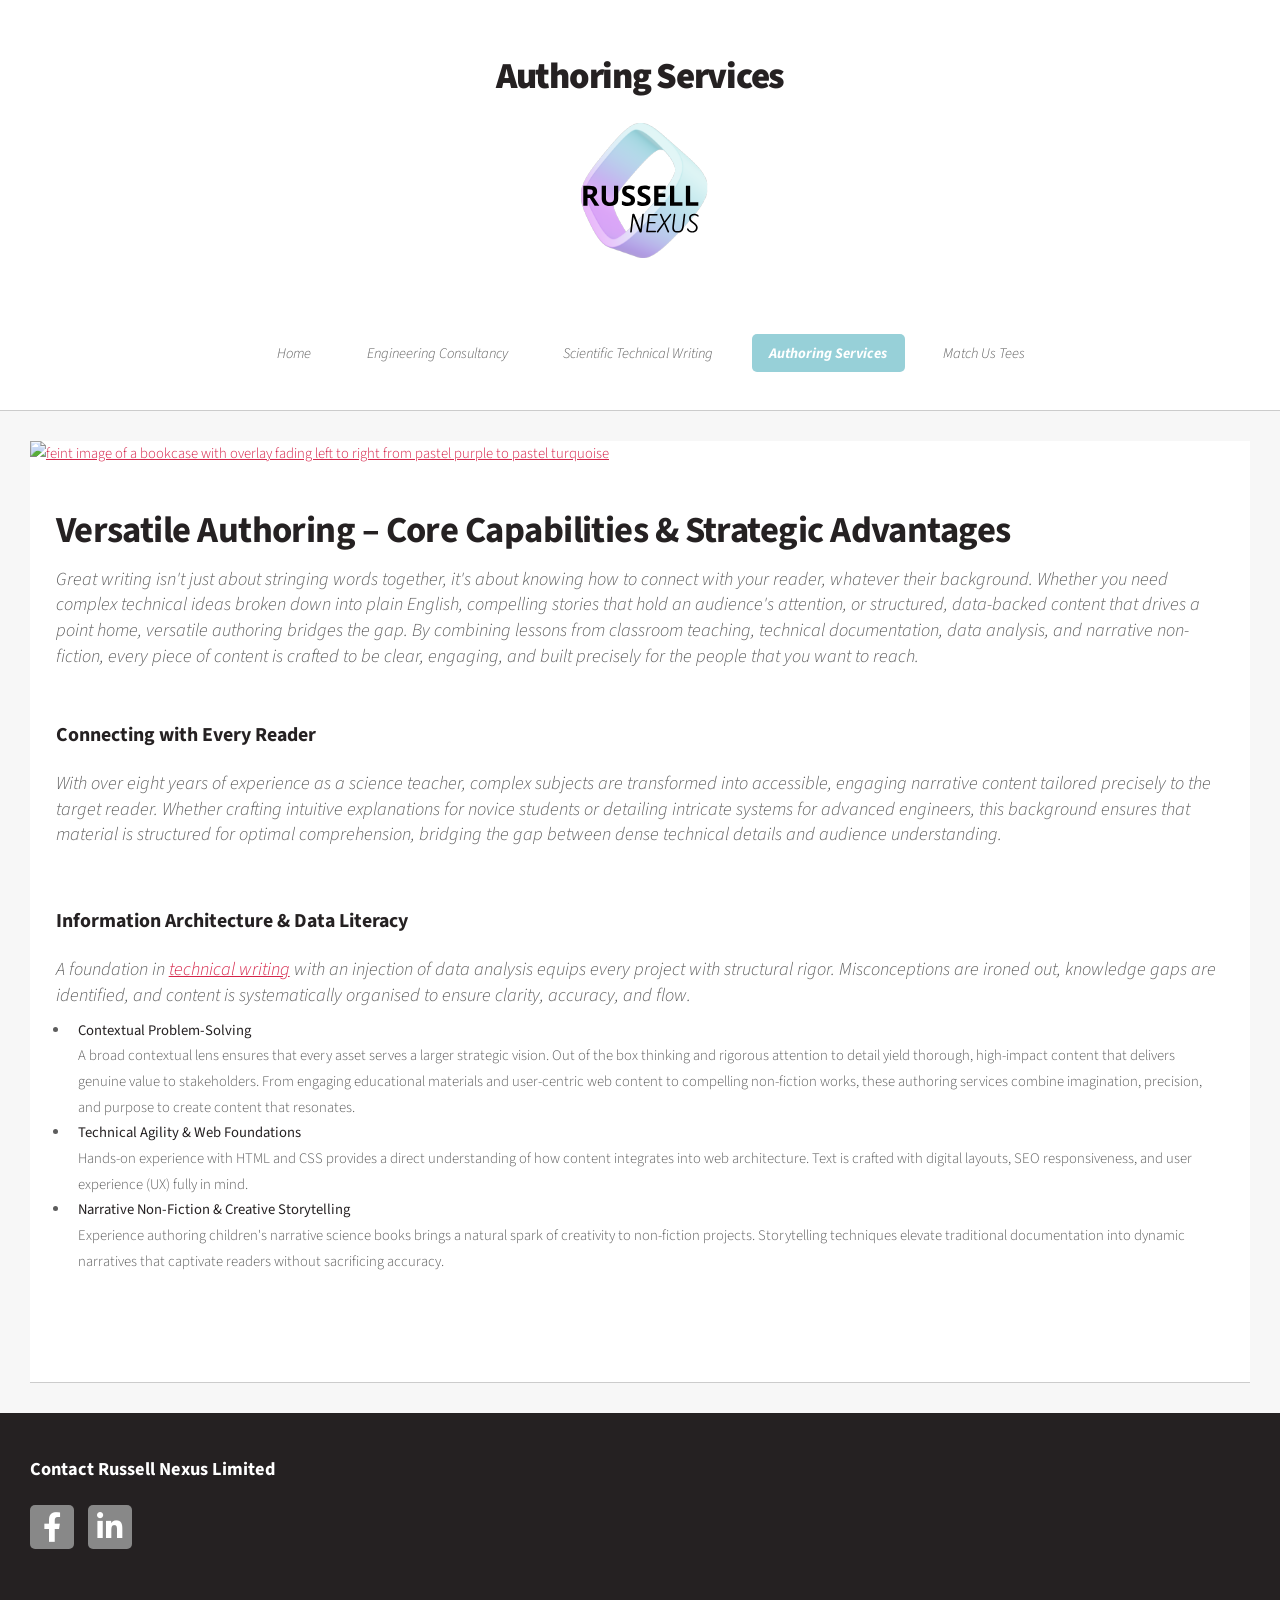
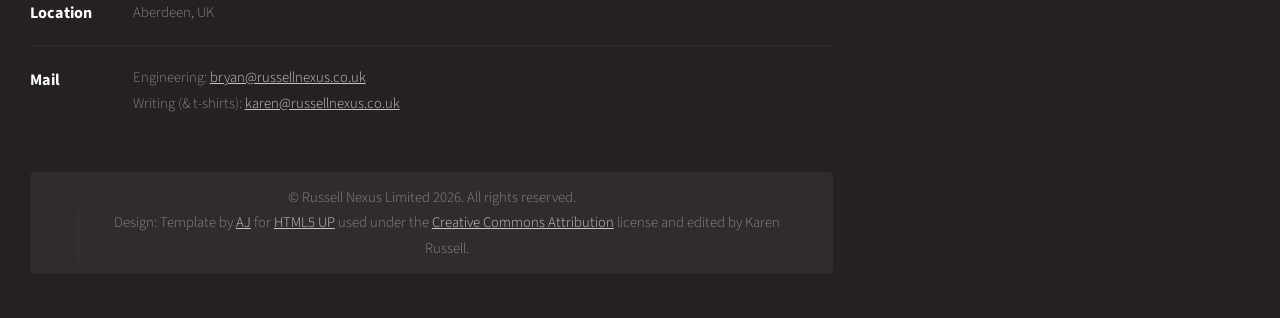
==== commit 1d27bcff: "Update authoring.html" ====
--- a/authoring.html
+++ b/authoring.html
@@ -20,7 +20,7 @@
 
 					<!-- Logo -->
 						<h1>Authoring Services</h1>
-						<img src="images/RussellNexusLogo-SVG.svg" alt="Russell Nexus Limited Logo (a 3d square loop that is purple and pink on one edge and blends into green blue on the opposing edge. The company name is overlayed written in black)" width="200" height="200" style="max-width: 100%; height: auto;">
+						<img src="images/RussellNexusLogo-SVG.svg" style="padding: 10px;" alt="Russell Nexus Limited Logo (a 3d square loop that is purple and pink on one edge and blends into green blue on the opposing edge. The company name is overlayed written in black)" width="200" height="200" style="max-width: 100%; height: auto;">
 						
 
 					<!-- Nav -->
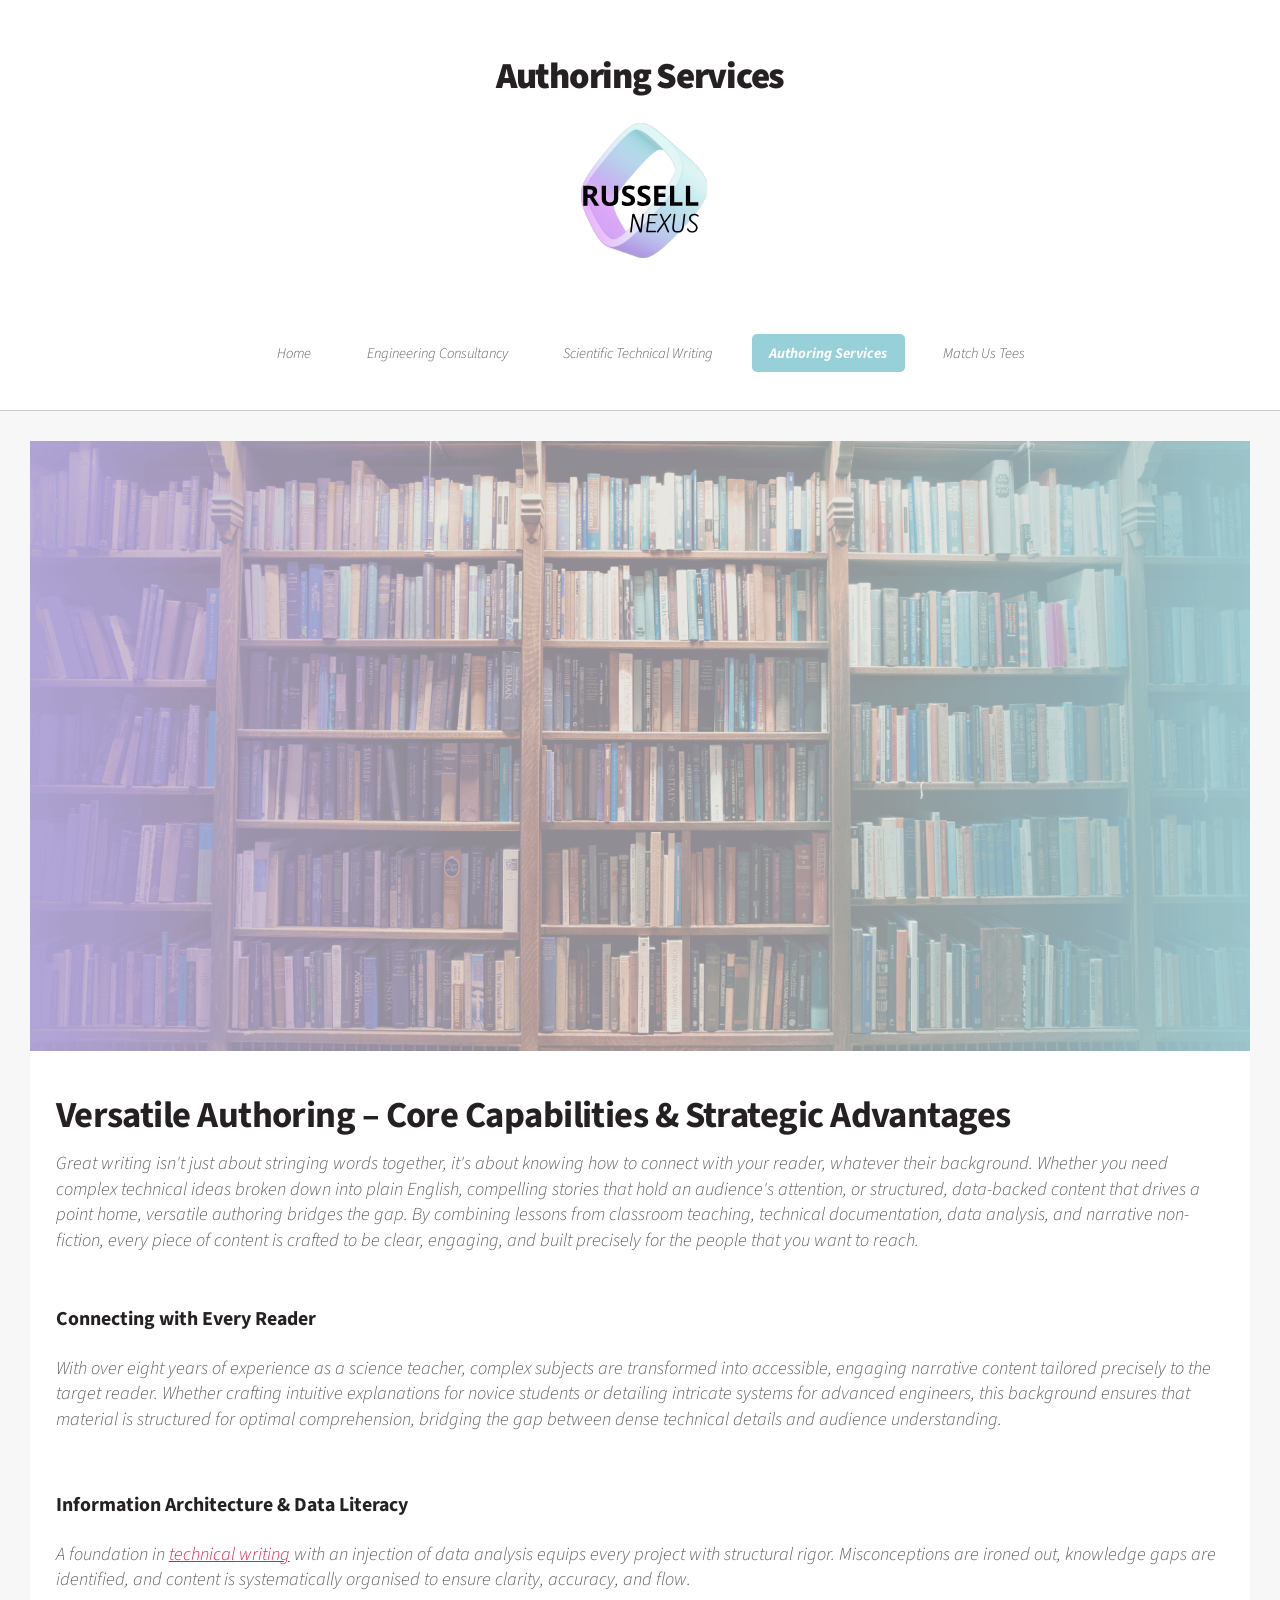
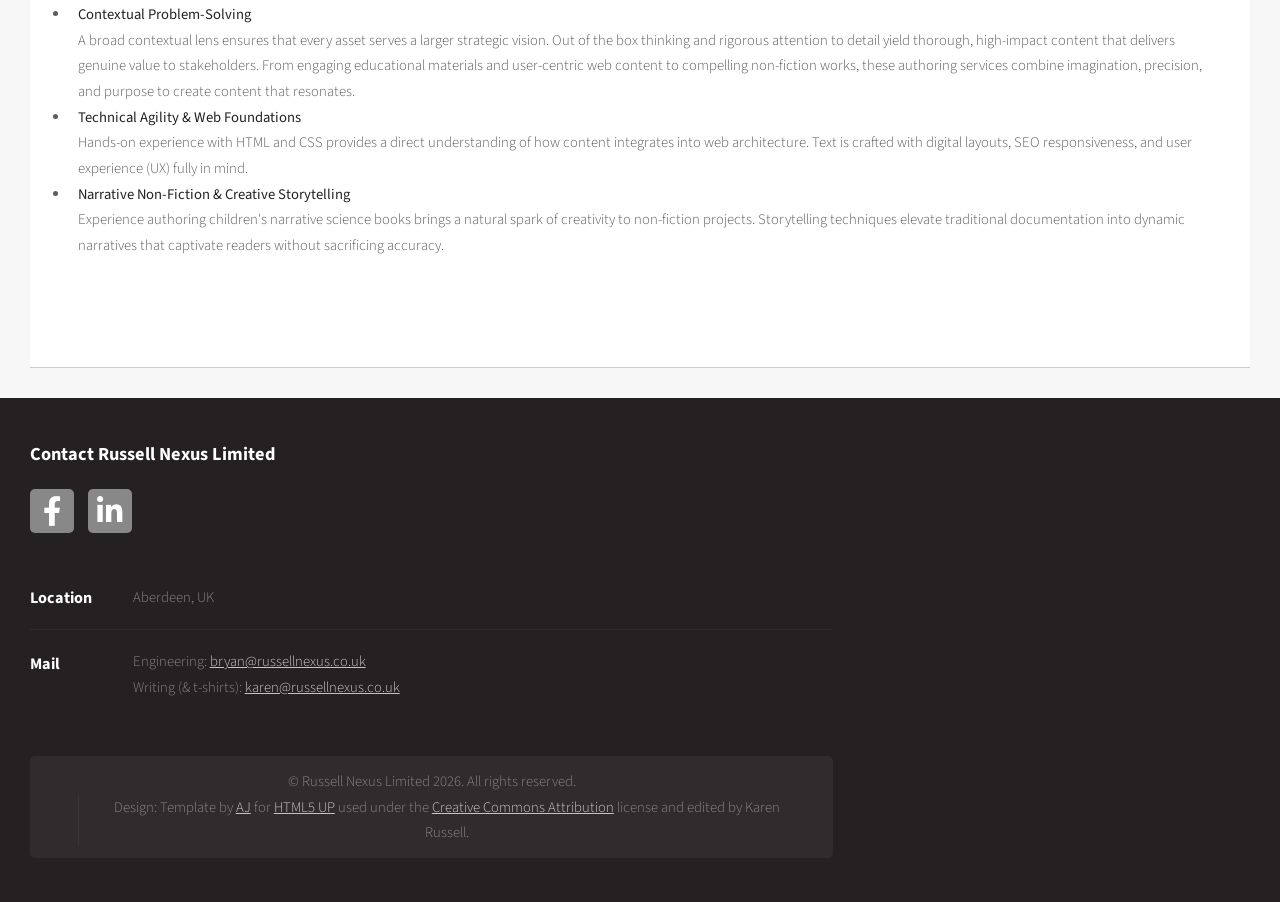
==== commit 33d3a941: "13:30 30th Aug" ====
--- a/authoring.html
+++ b/authoring.html
@@ -62,7 +62,7 @@
 
 						<!-- Content -->
 							<article class="box post">
-								<a href="#" class="image featured"><img src="images/authpic.svg" alt="feint image of a bookcase with overlay fading left to right from pastel purple to pastel turquoise" /></a>
+								<a class="image featured"><img src="images/authpic.png" alt="feint image of a bookcase with overlay fading left to right from pastel purple to pastel turquoise" /></a>
 								<header>
 									<h2>Versatile Authoring – Core Capabilities & Strategic Advantages</h2>
 									<p>Great writing isn't just about stringing words together, it's about knowing how to connect with your reader, whatever their background. Whether you need complex technical ideas broken down into plain English, compelling stories that hold an audience's attention, or structured, data-backed content that drives a point home, versatile authoring bridges the gap. By combining lessons from classroom teaching, technical documentation, data analysis, and narrative non-fiction, every piece of content is crafted to be clear, engaging, and built precisely for the people that you want to reach.</p>
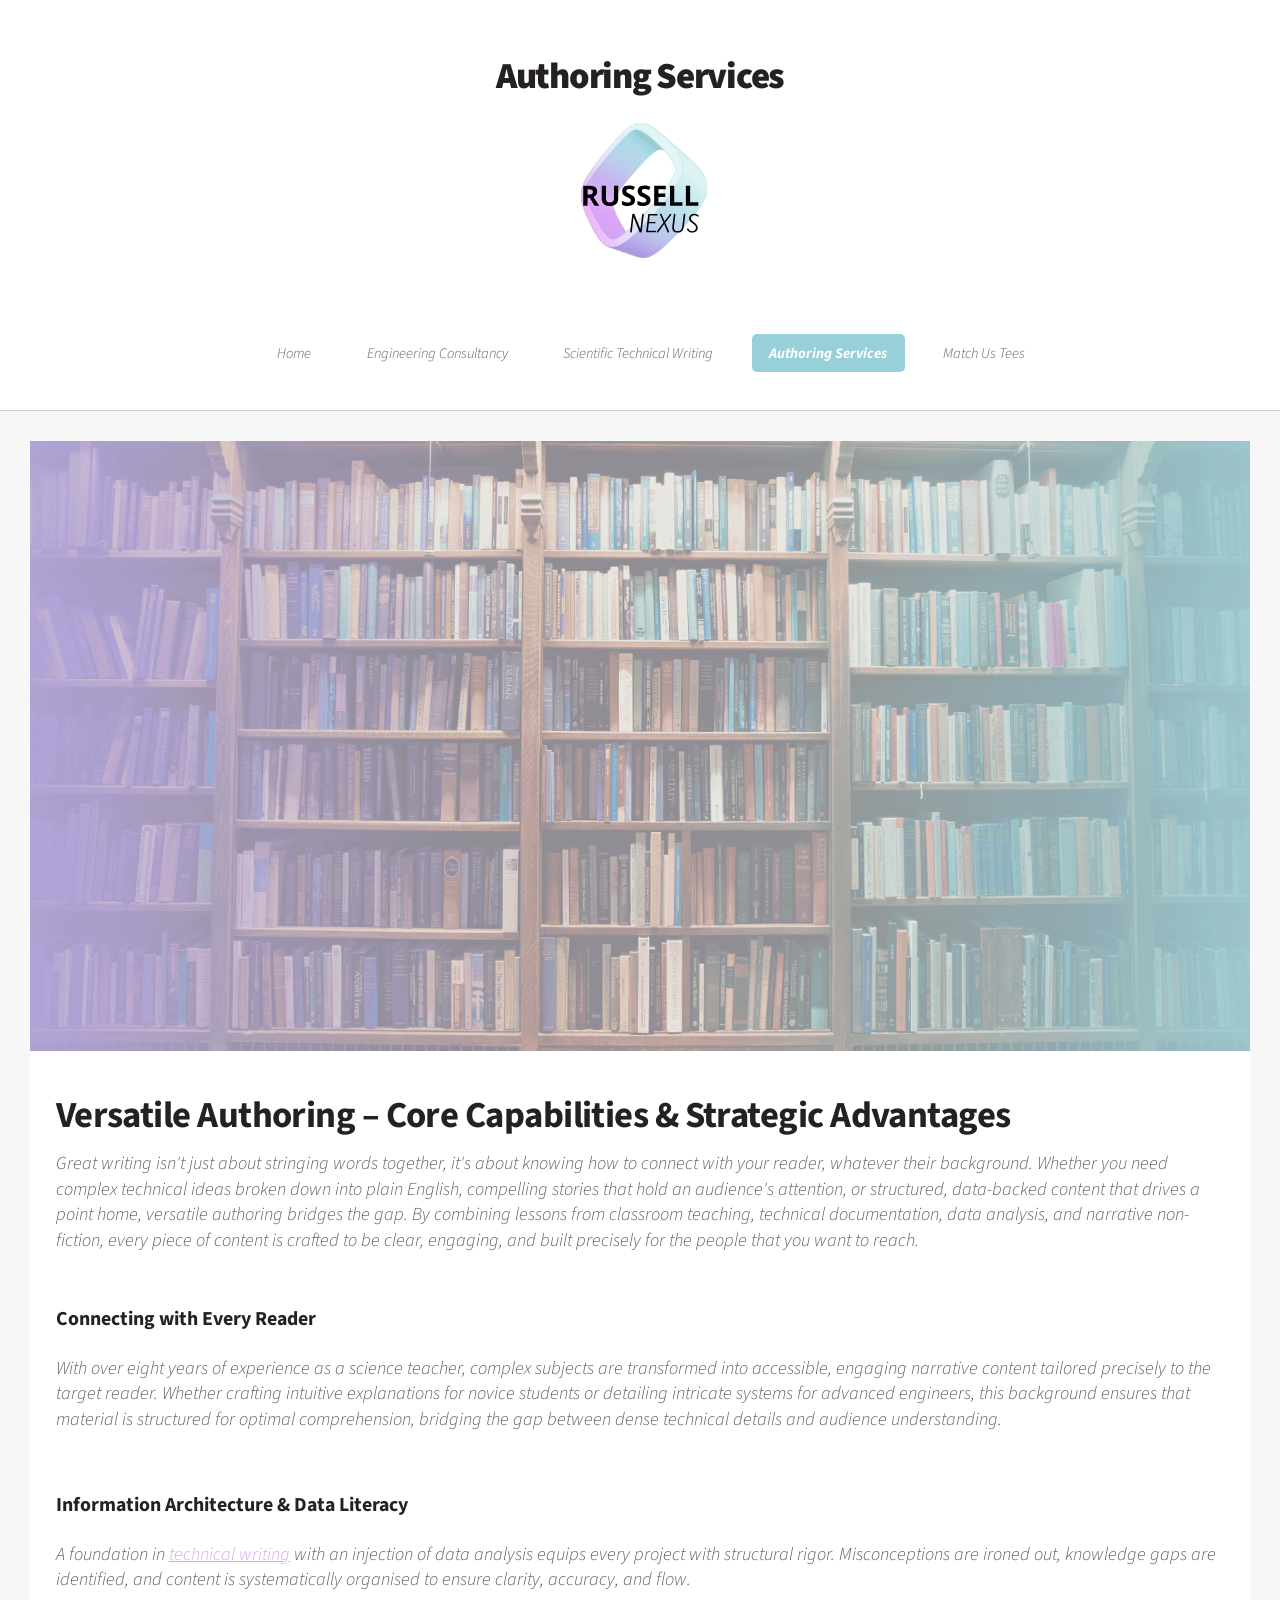
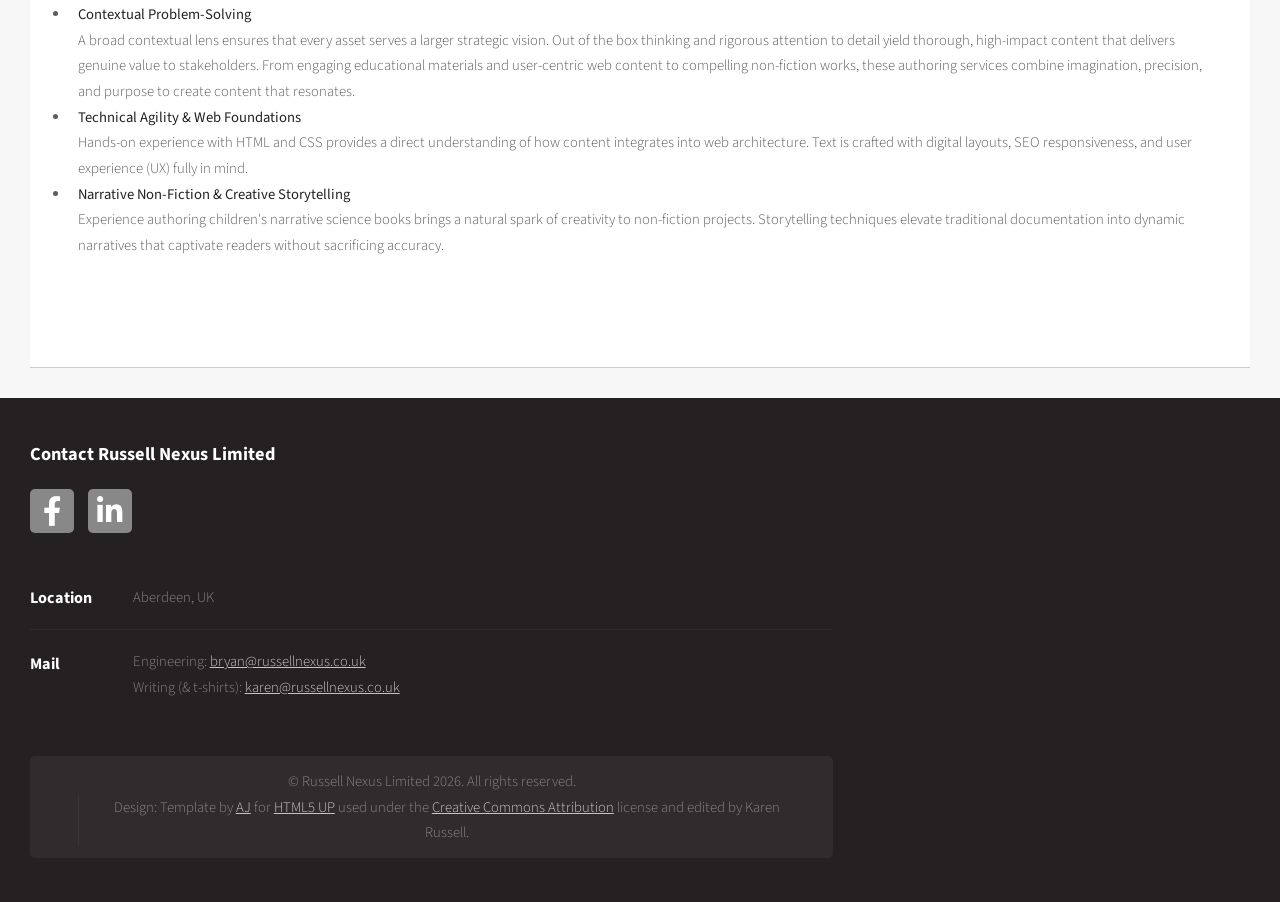
==== commit a27272f2: "14:30 30th Aug Adding google tags" ====
--- a/authoring.html
+++ b/authoring.html
@@ -12,6 +12,15 @@
 		<meta name="viewport" content="width=device-width, initial-scale=1, user-scalable=no" />
 		<link rel="stylesheet" href="assets/css/main.css" />
 	</head>
+	<!-- Google tag (gtag.js) -->
+<script async src="https://www.googletagmanager.com/gtag/js?id=G-YDYDZHFS3R"></script>
+<script>
+  window.dataLayer = window.dataLayer || [];
+  function gtag(){dataLayer.push(arguments);}
+  gtag('js', new Date());
+
+  gtag('config', 'G-YDYDZHFS3R');
+</script>
 	<body class="authoring is-preload">
 		<div id="page-wrapper">
 
--- a/assets/css/main.css
+++ b/assets/css/main.css
@@ -152,7 +152,7 @@
 	}
 
 	a {
-		color: #d52349;
+		color: #d8A3F6;
 		text-decoration: underline;
 	}
 
@@ -1614,7 +1614,7 @@
 		cursor: pointer;
 		border: 0;
 		border-radius: 5px;
-		background: #d52349;
+		background: #d8A3F6;
 		color: #fff !important;
 		font-weight: 700;
 		outline: 0;
@@ -1632,7 +1632,7 @@
 		input[type="reset"]:hover,
 		button:hover,
 		.button:hover {
-			background: #e53359;
+			background: #d8A3F6;
 		}
 
 		input[type="button"]:active,
@@ -1640,7 +1640,7 @@
 		input[type="reset"]:active,
 		button:active,
 		.button:active {
-			background: #c51349;
+			background: #d8A3F6;
 		}
 
 		input[type="button"].alt,
@@ -1828,7 +1828,7 @@
 			position: absolute;
 			left: 0;
 			top: 1.3em;
-			background-color: #d52349;
+			background-color: #d8A3F6;
 			height: 3.5em;
 			text-align: center;
 			color: #fff;
@@ -1843,7 +1843,7 @@
 				position: absolute;
 				bottom: 0;
 				right: -1.2em;
-				border-left: solid 1.25em #d52349;
+				border-left: solid 1.25em #d8A3F6;
 				border-top: solid 1.8em transparent;
 				border-bottom: solid 1.8em transparent;
 			}
@@ -2015,7 +2015,7 @@
 		.icon.featured {
 			position: relative;
 			display: inline-block;
-			background-color: #d52349;
+			background-color: #d8A3F6;
 			width: 9em;
 			padding: 1.75em 0 0.75em 0;
 			border-top-left-radius: 5px;
@@ -2035,7 +2035,7 @@
 				position: absolute;
 				bottom: -1.95em;
 				left: 0;
-				border-top: solid 2em #d52349;
+				border-top: solid 2em #d8A3F6;
 				border-left: solid 4.5em transparent;
 				border-right: solid 4.5em transparent;
 			}
@@ -2198,7 +2198,7 @@
 			}
 
 			#banner header p {
-				color: #d52349;
+				color: #d8A3F6;
 				padding: 0;
 				font-style: normal;
 				margin: 0;
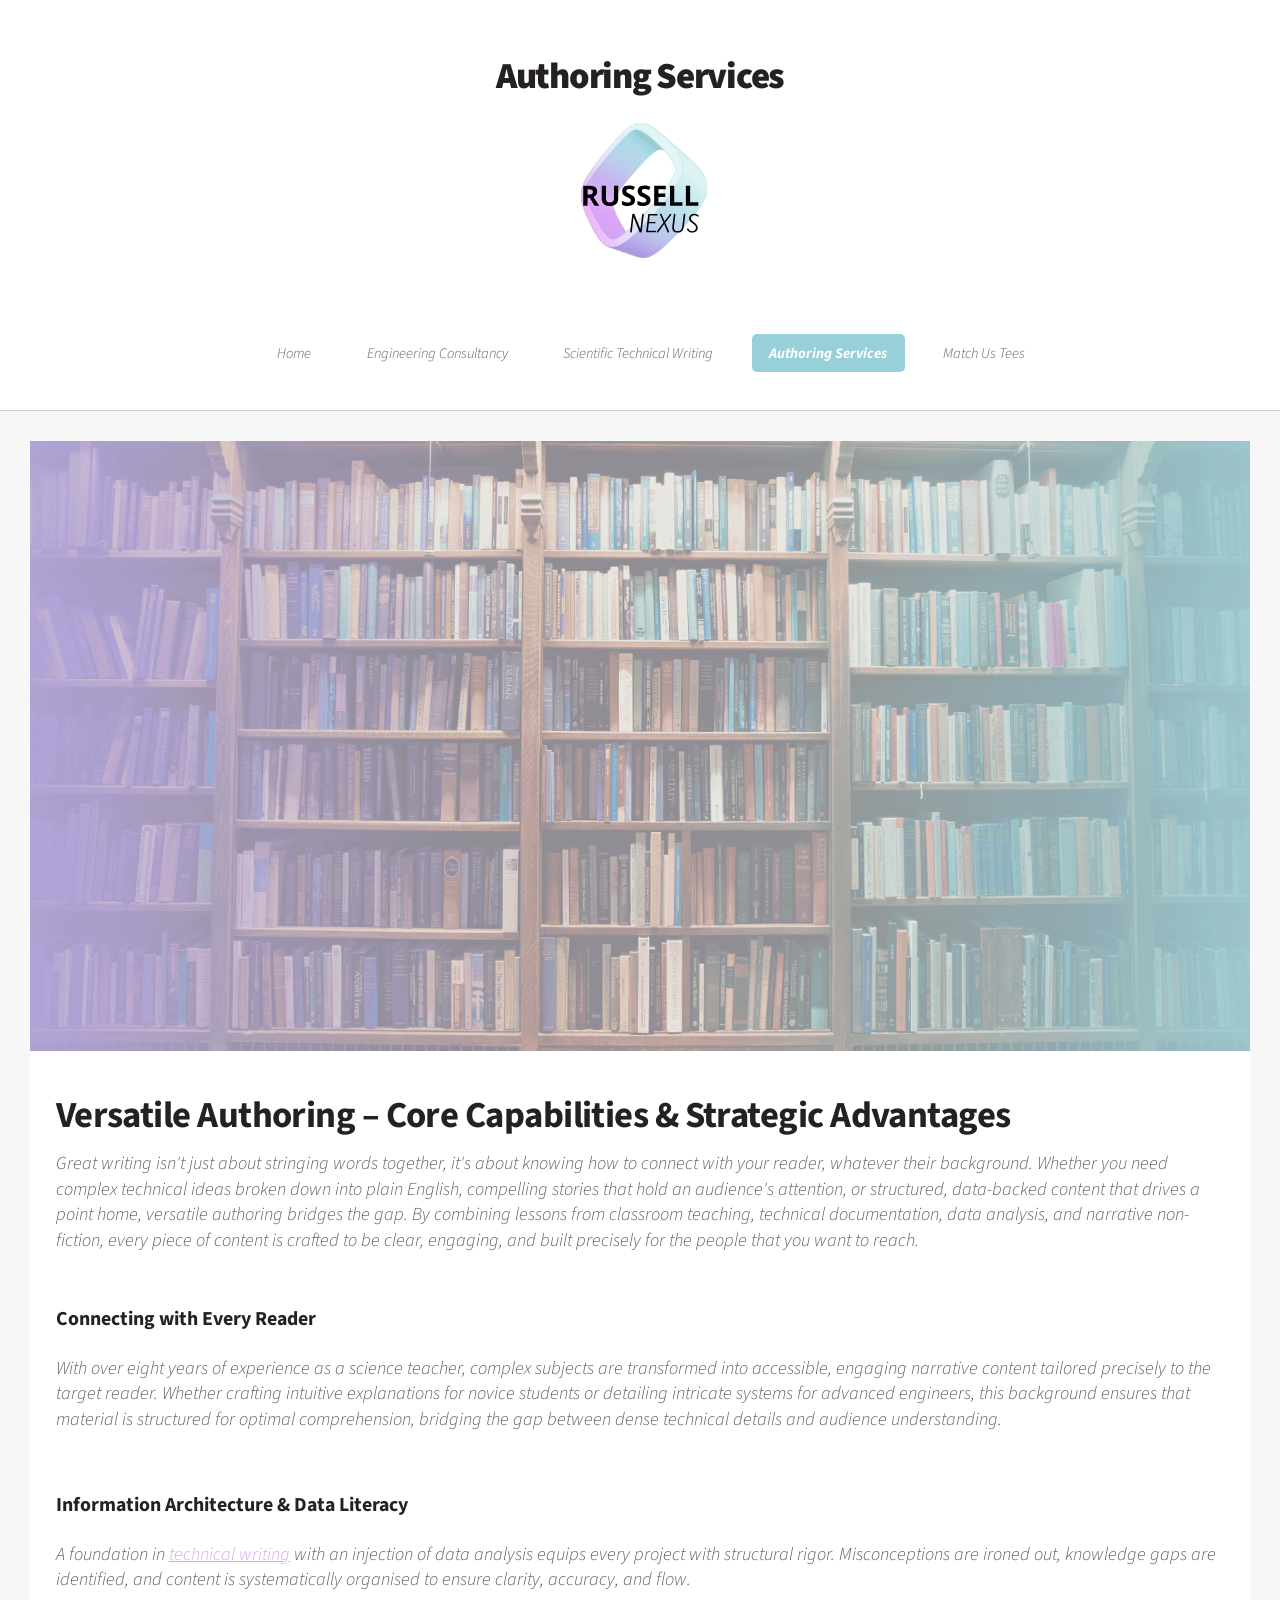
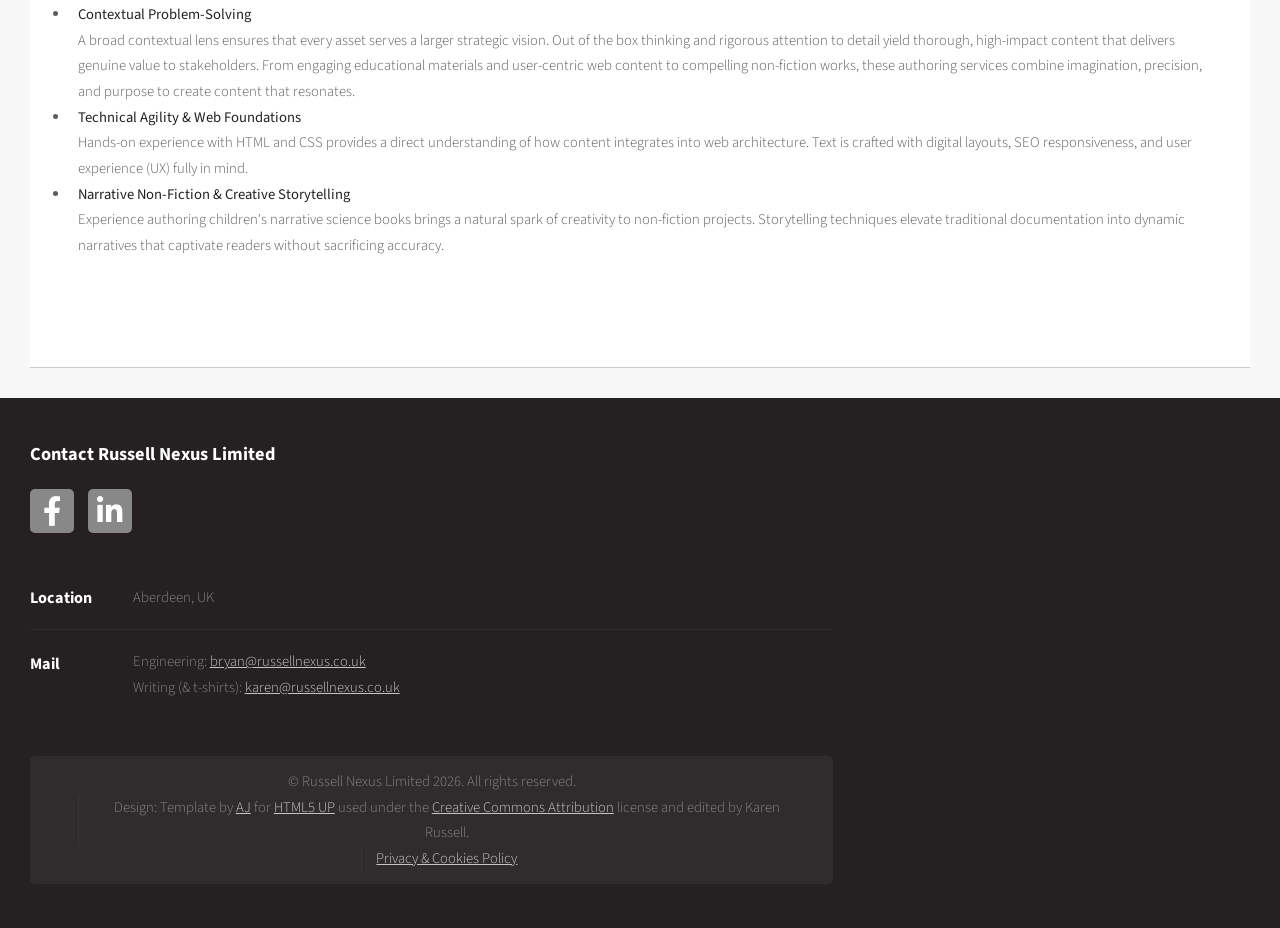
==== commit 18e8a606: "updating cookies policy" ====
--- a/authoring.html
+++ b/authoring.html
@@ -225,6 +225,7 @@
 										<li>&copy; Russell Nexus Limited 2026. All rights reserved.</li><li>Design: Template by
 											<a href="http://twitter.com/ajlkn">AJ</a> for <a href="http://html5up.net/">HTML5 UP</a> used under
 											the <a href="http://html5up.net/license/">Creative Commons Attribution</a> license and edited by Karen Russell.</a></li>
+											<li><a href="privacy.html">Privacy & Cookies Policy</a></li>
 									</ul>
 								</div>
 
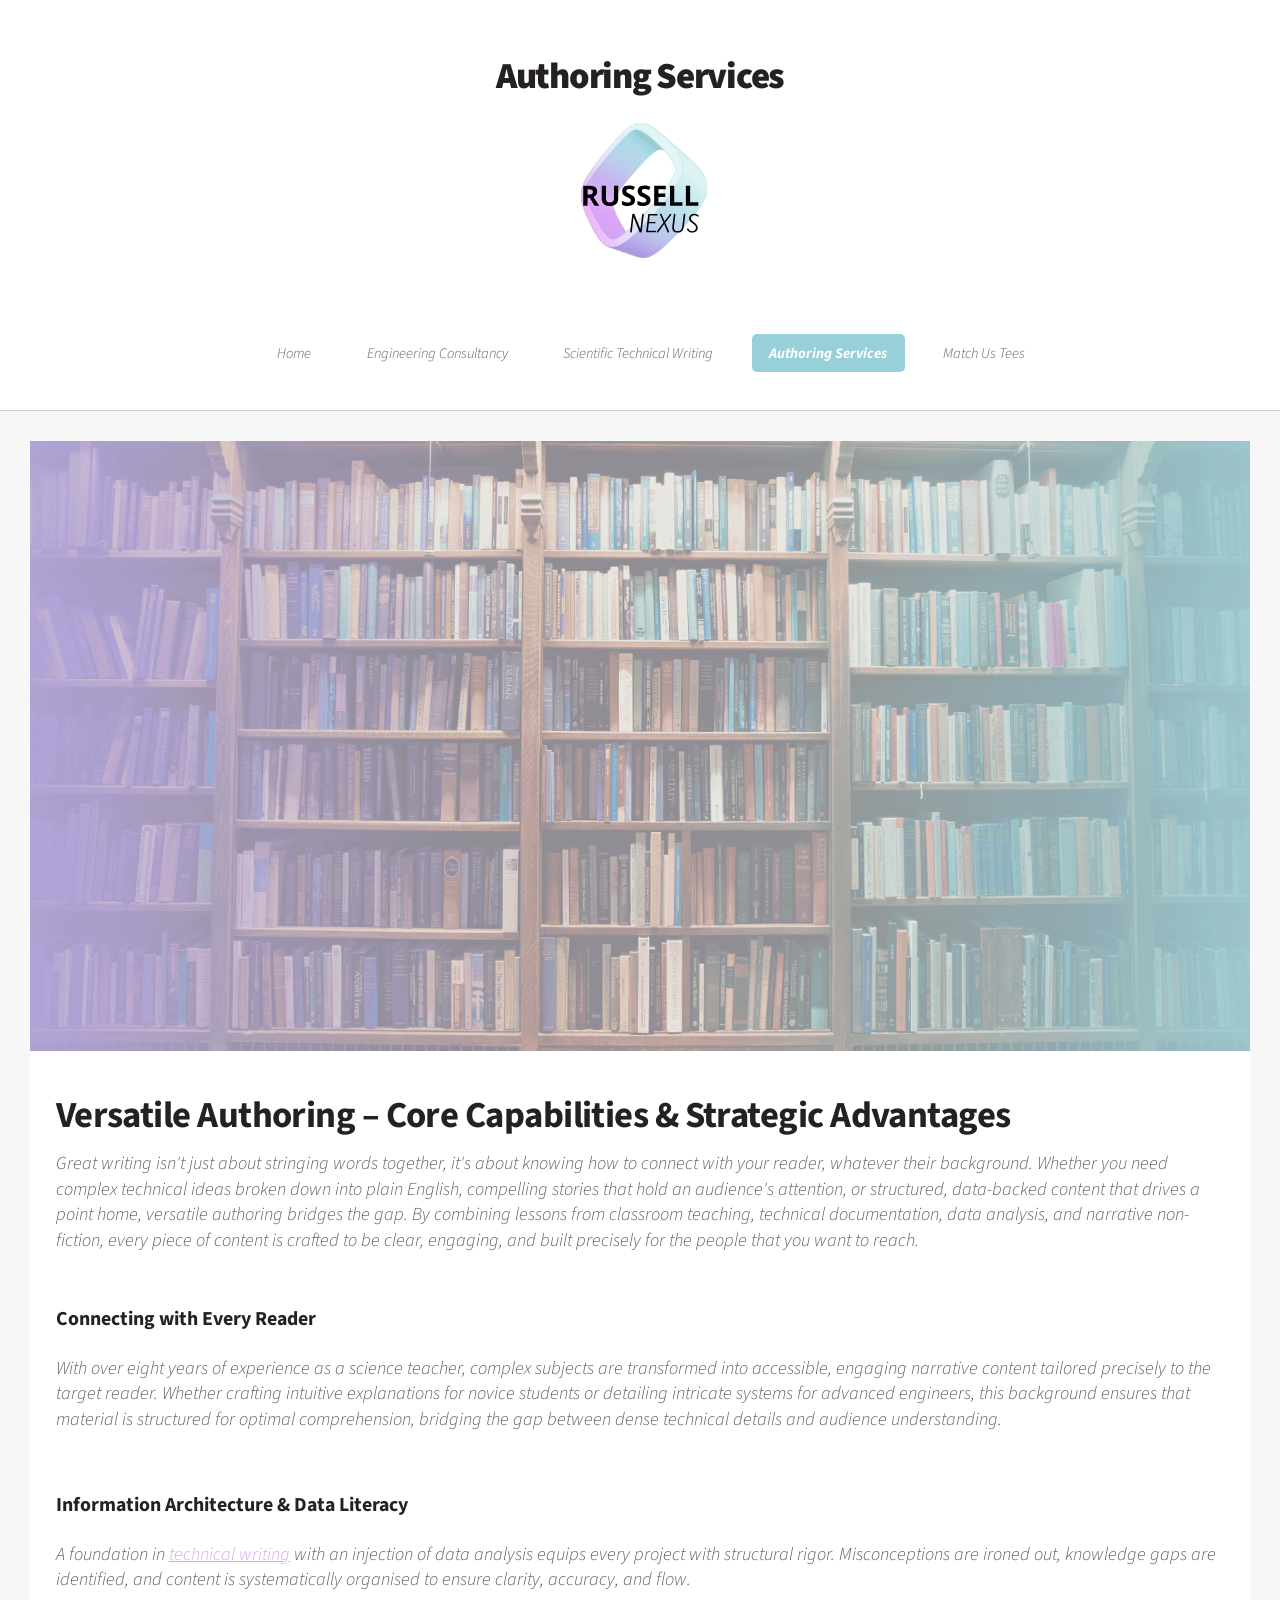
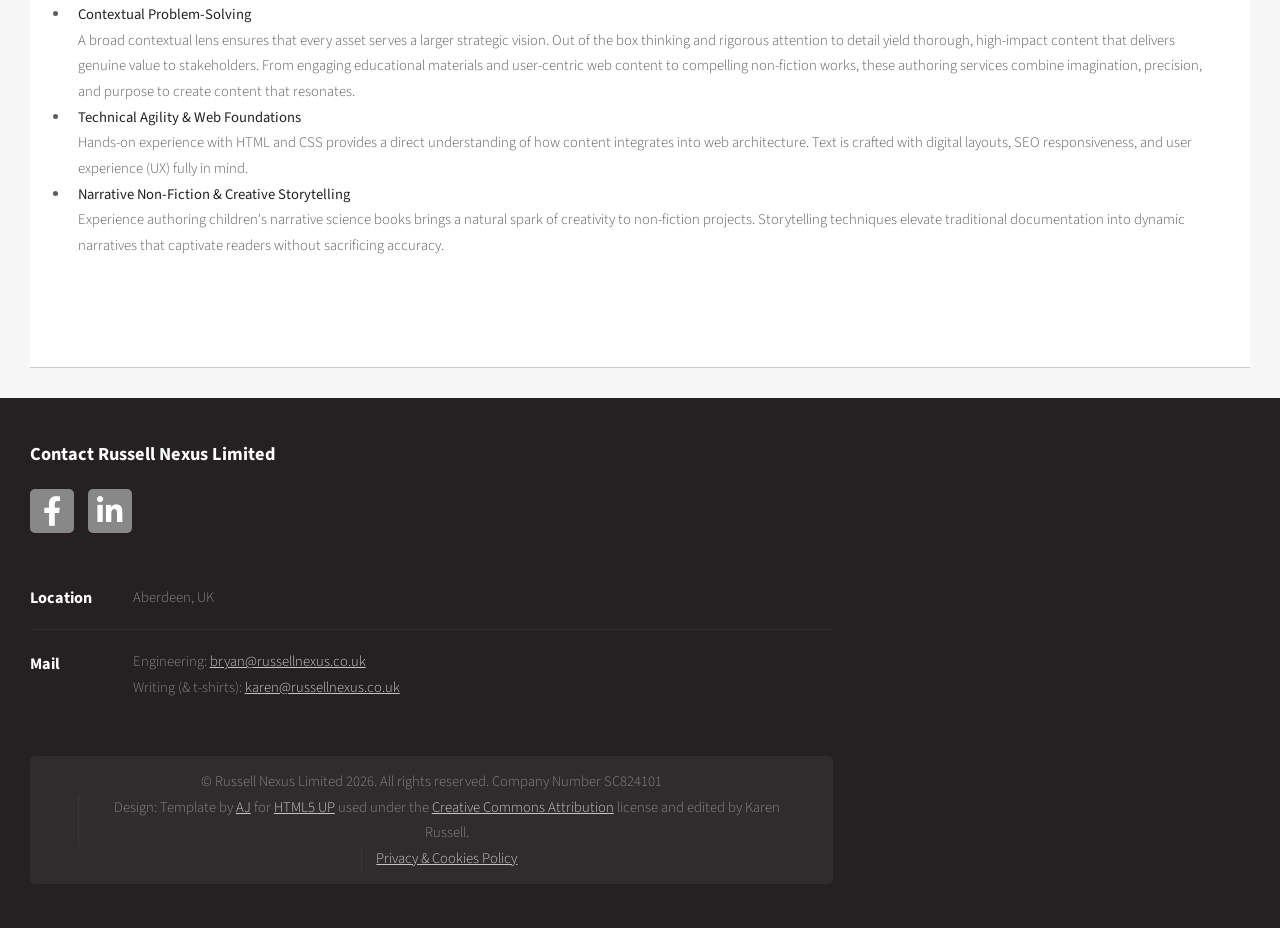
==== commit e7b692bd: "added company no" ====
--- a/authoring.html
+++ b/authoring.html
@@ -222,7 +222,7 @@
 								<!-- Copyright -->
 								<div id="copyright">
 									<ul class="links">
-										<li>&copy; Russell Nexus Limited 2026. All rights reserved.</li><li>Design: Template by
+										<li>&copy; Russell Nexus Limited 2026. All rights reserved. Company Number SC824101</li><li>Design: Template by
 											<a href="http://twitter.com/ajlkn">AJ</a> for <a href="http://html5up.net/">HTML5 UP</a> used under
 											the <a href="http://html5up.net/license/">Creative Commons Attribution</a> license and edited by Karen Russell.</a></li>
 											<li><a href="privacy.html">Privacy & Cookies Policy</a></li>
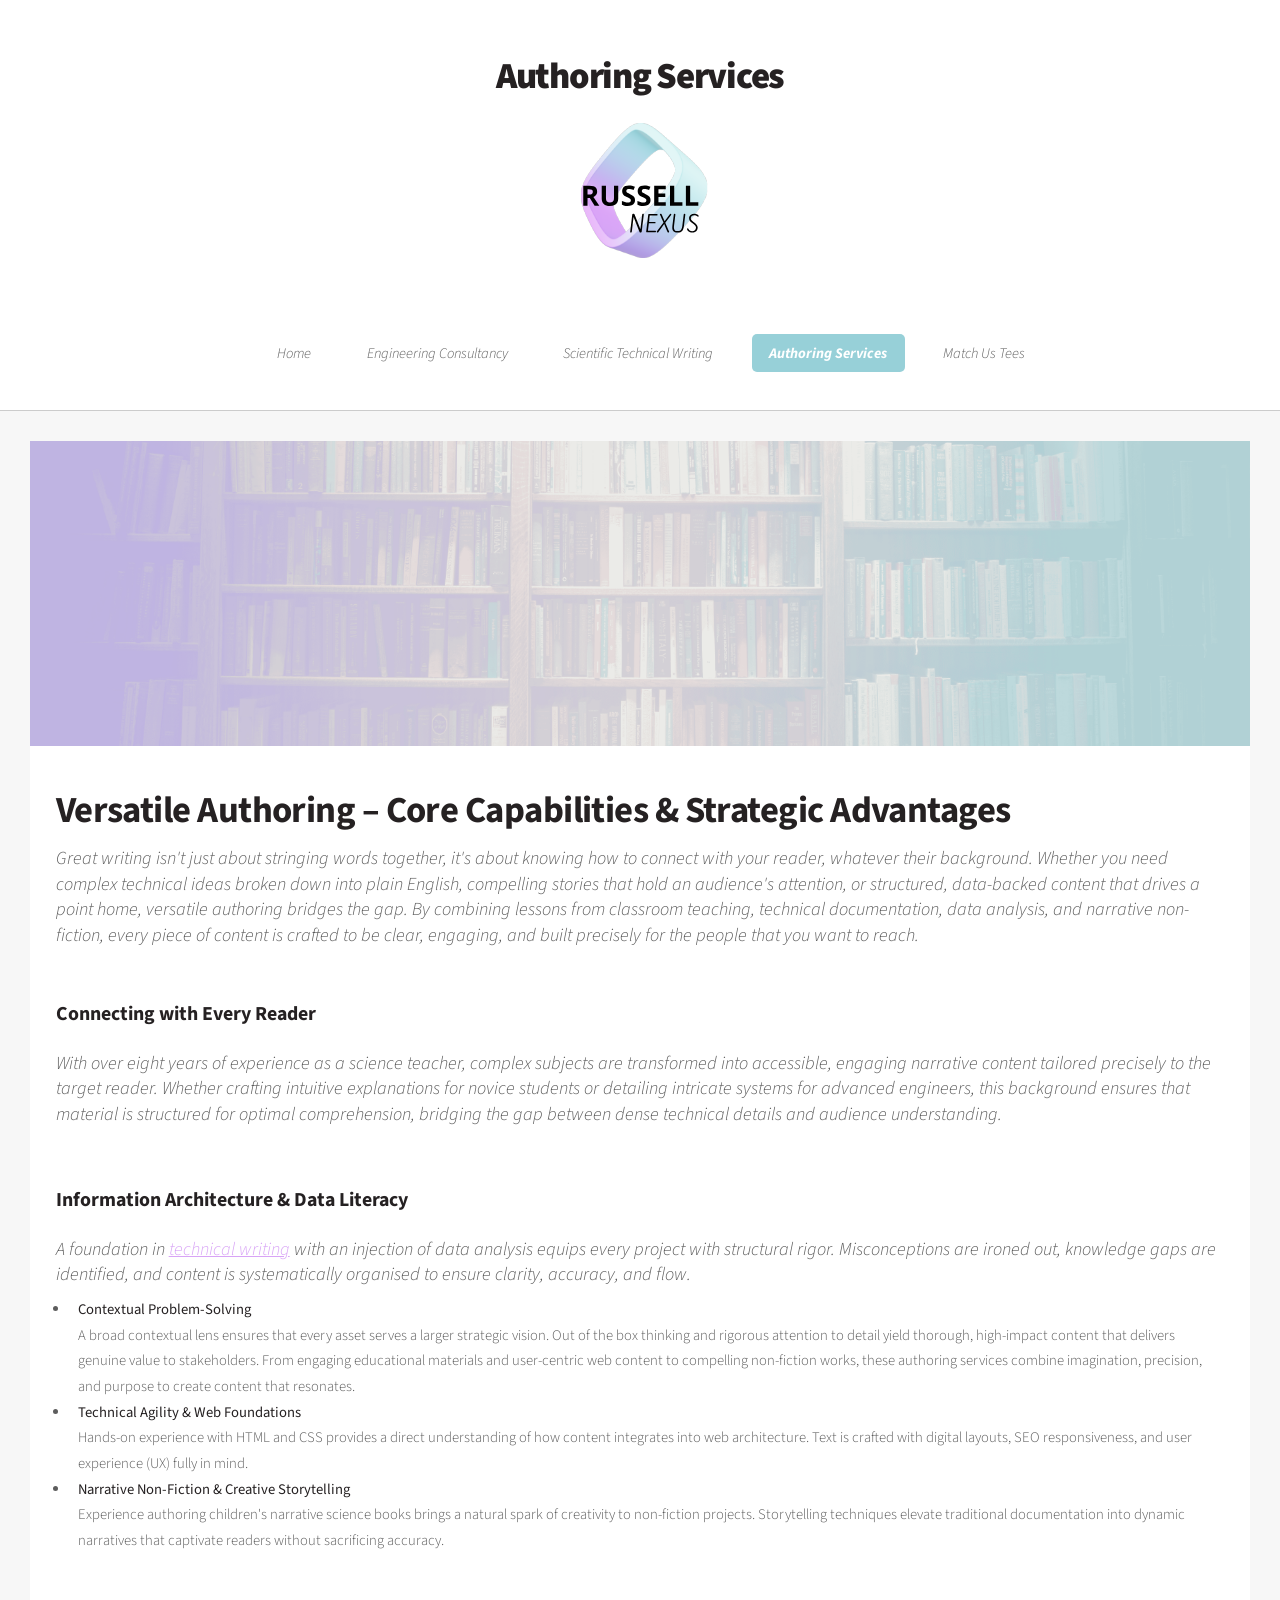
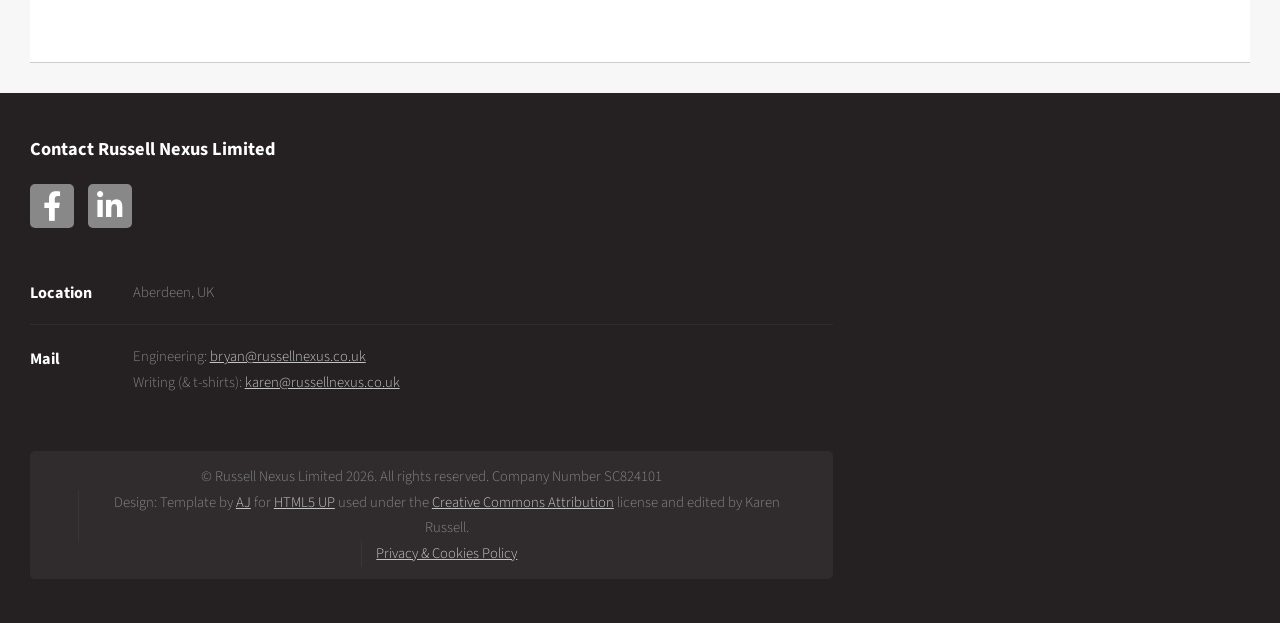
==== commit a8b4da90: "4th Sep 14:40" ====
--- a/authoring.html
+++ b/authoring.html
@@ -71,7 +71,7 @@
 
 						<!-- Content -->
 							<article class="box post">
-								<a class="image featured"><img src="images/authpic.png" alt="feint image of a bookcase with overlay fading left to right from pastel purple to pastel turquoise" /></a>
+								<a class="image featured"><img src="images/authpic2.png" alt="feint image of a bookcase with overlay fading left to right from pastel purple to pastel turquoise" /></a>
 								<header>
 									<h2>Versatile Authoring – Core Capabilities & Strategic Advantages</h2>
 									<p>Great writing isn't just about stringing words together, it's about knowing how to connect with your reader, whatever their background. Whether you need complex technical ideas broken down into plain English, compelling stories that hold an audience's attention, or structured, data-backed content that drives a point home, versatile authoring bridges the gap. By combining lessons from classroom teaching, technical documentation, data analysis, and narrative non-fiction, every piece of content is crafted to be clear, engaging, and built precisely for the people that you want to reach.</p>
